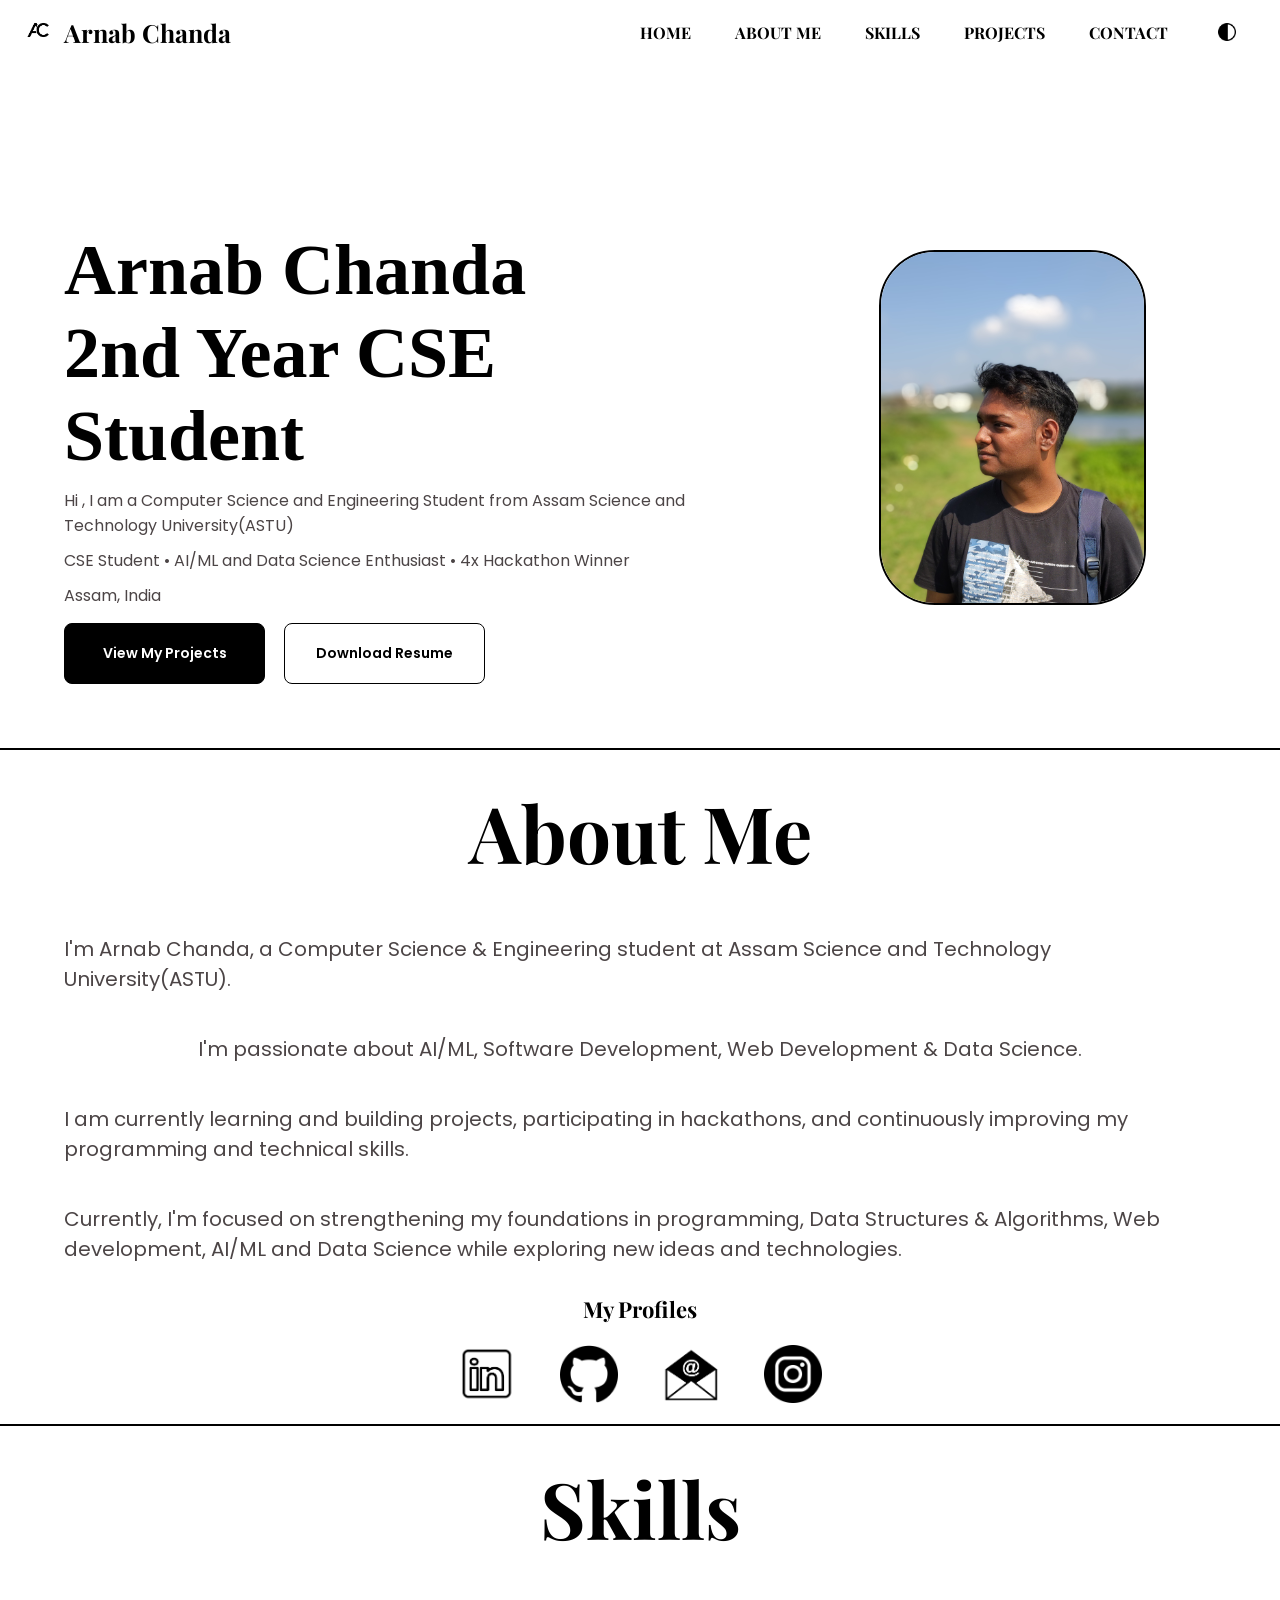
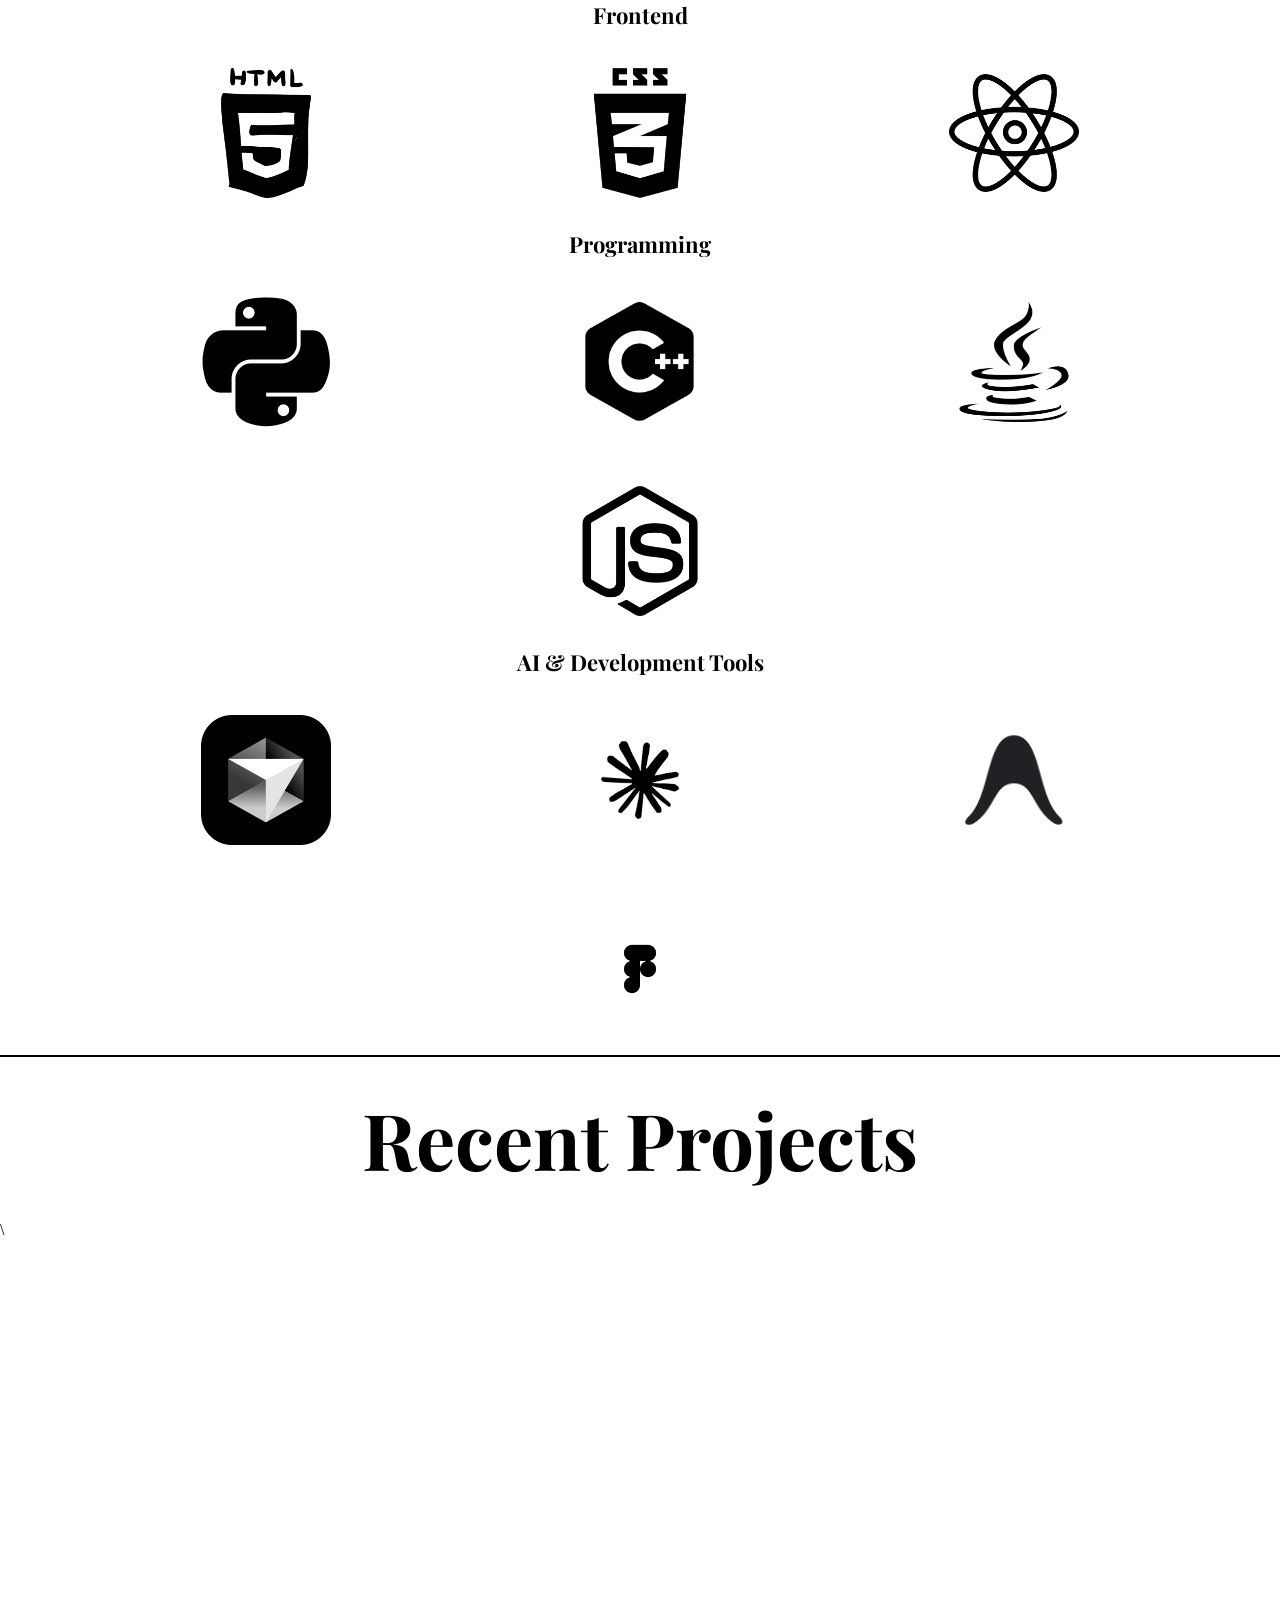
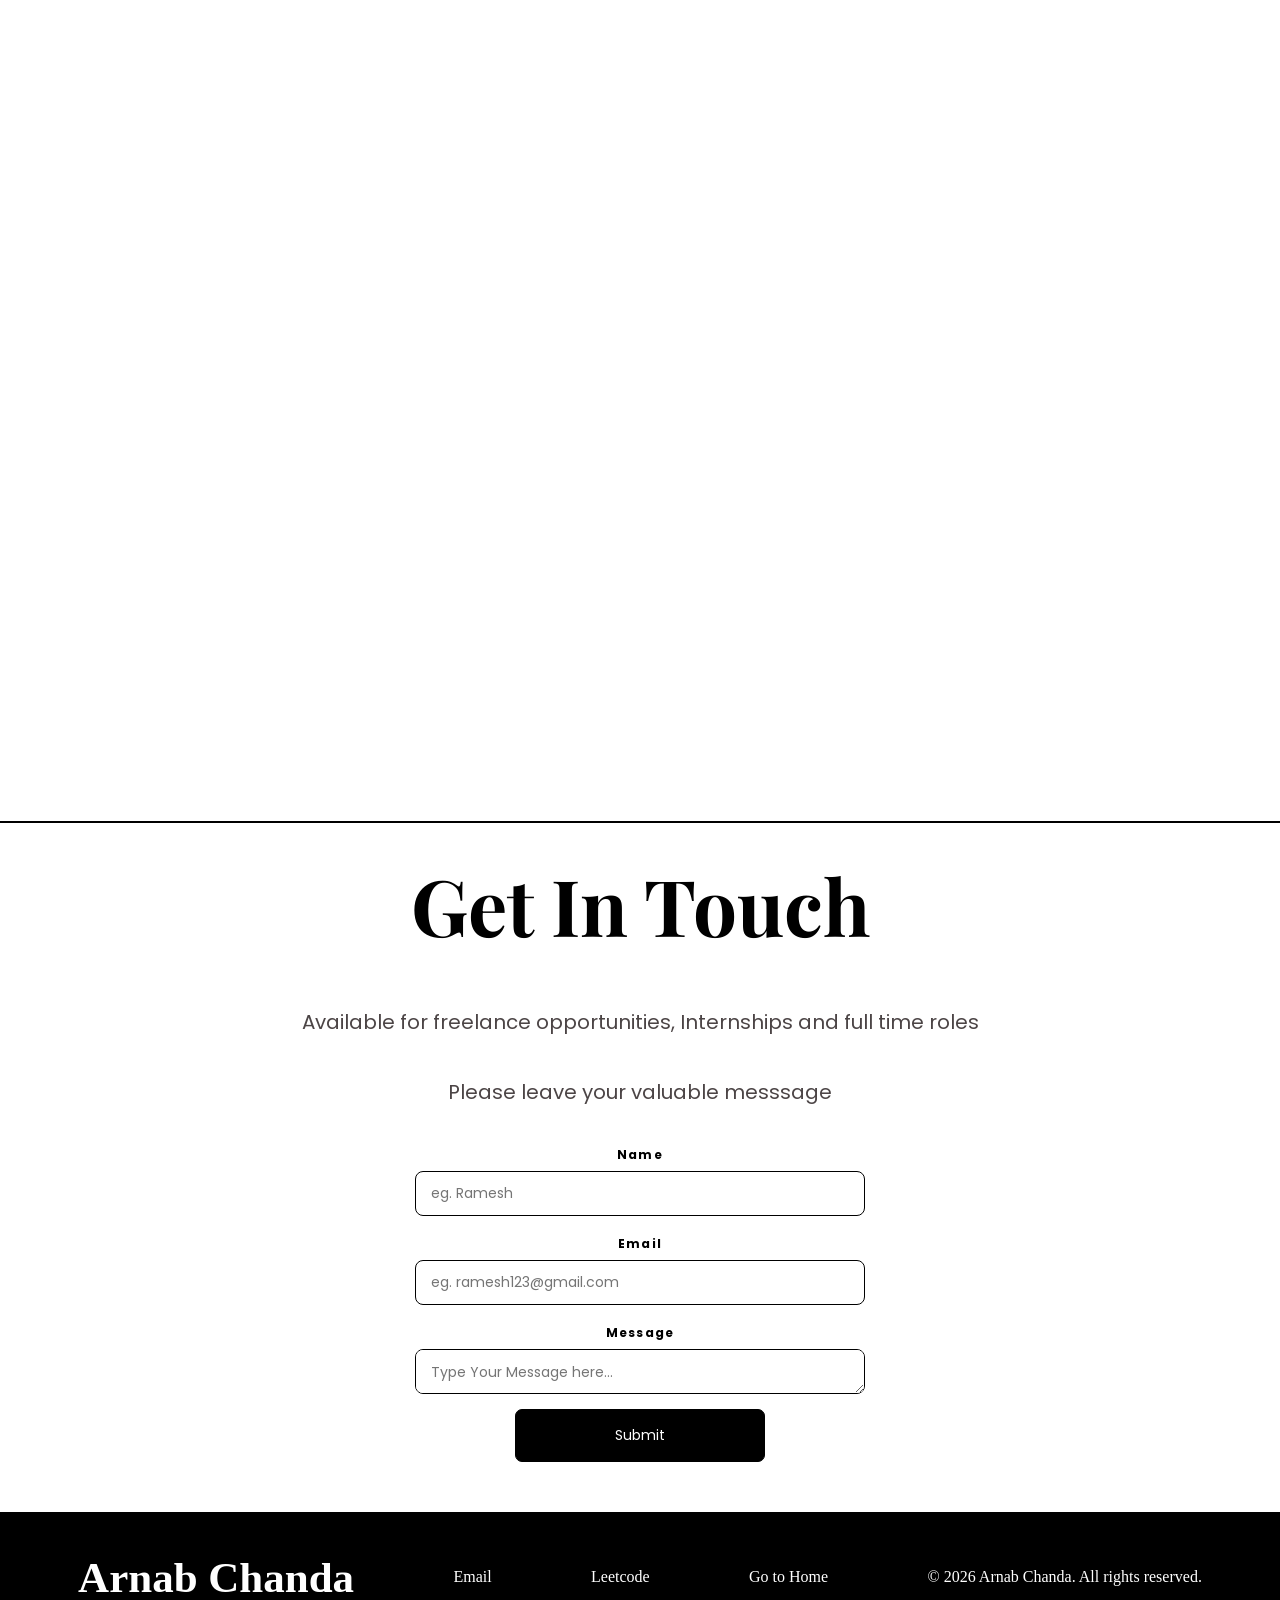
==== index.html @ b5b6acfe "adding the dark mode" ====
<!doctype html>
<html lang="en">
  <head>
    <meta charset="UTF-8" />
    <meta name="viewport" content="width=device-width, initial-scale=1.0" />
    <title>Arnab Chanda - Student Developer</title>
    <link rel="stylesheet" href="style.css" />
  </head>
  <body>
    <header>
      <nav>
        <div class="brand-group">
          <a href="https://arnabchanda-portfolio.vercel.app/"><img src="images/LOGO.png" alt="Logo" class="logo"></a>
          <div class="left"><a href="https://arnabchanda-portfolio.vercel.app/" style="text-decoration: none; color: black;">Arnab Chanda</a></div>
        </div>
        <div class="nav-actions">
          <div class="hamburger" id="hamburger">
            <span></span>
            <span></span>
            <span></span>
          </div>
          <div class="right" id="navMenu">
            <ul>
              <li><a href="#home">HOME</a></li>
              <li><a href="#aboutme">ABOUT ME</a></li>
              <li><a href="#skills">SKILLS</a></li>
              <li><a href="#projects">PROJECTS</a></li>
              <li><a href="#contact">CONTACT</a></li>
            </ul>
          </div>
          <div class="theme-control">
            <a id="theme" aria-label="Toggle dark mode" title="Toggle dark mode"><img class="theme-icon" src="images/theme.png" alt=""></a>
          </div>
        </div>
      </nav>
    </header>
    <main class="HOME" id="home">
      <div class="leftsec">
        <div class="Name">Arnab Chanda</div>
        <div class="Name">2nd Year CSE Student</div>
        <div class="sentence">
          Hi , I am a Computer Science and Engineering Student from Assam Science and Technology
          University(ASTU)
        </div>
        <div class="sentence">
          CSE Student • AI/ML and Data Science Enthusiast • 4x Hackathon Winner
        </div>
        <div class="sentence">
          Assam, India
        </div>
        <a href="#projects" class="buttom1">View My Projects</a>
        <a href="resume/ArnabChanda.pdf" class="buttom2">Download Resume</a>
      </div>
      <div class="rightsec">
        <img class="myphoto" src="images/my_photo.jpg" alt="My_Photo" />
      </div>
    </main>
    <!-- <div class="floating-bar">
        <a href="mailto:arnabchanda475@gmail.com" class="bar-item" target="_blank"><img src="images/email.png" alt="email" style="height:50px; width:50px; " ></a>
        <a href="https://github.com/arnabastu" class="bar-item" target="_blank"><img src="images/github.png" alt="Github" style="height:50px; width:50px; "></a>
        <a href="https://www.linkedin.com/in/arnab-chanda-70124235a/" class="bar-item" target="_blank"><img src="images/linkedin.png" alt="Linkedin" style="height:50px; width:50px;  "></a>
        <a href="https://www.instagram.com/wtfarnab/" class="bar-item" target="_blank"><img src="images/instagram.png" alt="Instagram" style="height:50px; width:50px; "></a>
      </div> -->
    <div class="separation1"></div>
    <main class="aboutme" id="aboutme">
      <div class="title"><h1>About Me</h1></div>
      <div class="aboutmecontant">
        I'm Arnab Chanda, a Computer Science & Engineering student at Assam Science and Technology University(ASTU).
      </div>
      <div class="aboutmecontant">
        I'm passionate about AI/ML, Software Development, Web Development & Data Science.
      </div>
      <div class="aboutmecontant">
        I am currently learning and building projects, participating in hackathons, and
        continuously improving my programming and technical skills.
      </div>
      <div class="aboutmecontant">
        Currently, I'm focused on strengthening my foundations in programming,
        Data Structures & Algorithms, Web development, AI/ML and Data Science while
        exploring new ideas and technologies.
      </div>

      <div class="getconnected">My Profiles</div>
      <ul>
        <li>
          <a
            href="https://www.linkedin.com/in/arnab-chanda-70124235a/"
            target="_blank"
            ><img
              class="profiles linkedin"
              src="images/linkedin.png"
              alt="Linkedin"
          /></a>
        </li>
        <li>
          <a href="https://github.com/arnabastu" target="_blank"
            ><img class="profiles github" src="images/github.png" alt="Github"
          /></a>
        </li>
        <li>
          <a href="https://github.com/arnabastu" target="_blank"
            ><img class="profiles email" src="images/email.png" alt="Email"
          /></a>
        </li>
        <li>
          <a href="https://www.instagram.com/wtfarnab/" target="_blank"
            ><img class="profiles email" src="images/instagram.png" alt="Email"
          /></a>
        </li>
      </ul>
    </main>
    <div class="separation1"></div>
    <main class="skills" id="skills">
      <div class="title"><h1>Skills</h1></div>
      <div class="getconnected">Frontend</div>
      <ul>
        <li><img class="skill" src="images/html.png" alt="HTML" ></li>
        <li><img class="skill" src="images/css.png" alt="css" ></li>
        <li>
          <img class="skill" src="images/react.png" alt="React" style="border-radius: 15px;">
        </li>
      </ul>
      <div class="getconnected">Programming</div>
      <ul>
        <li><img class="skill" src="images/pyhton.png" alt="Python" ></li>
        <li><img class="skill" src="images/c++.png" alt="C++" ></li>
        <li>
          <img class="skill" src="images/java.png" alt="Java" srcset="" >
        </li>
        <li>
          <img class="skill" src="images/js.png" alt="JavaScript" >
        </li>
      </ul>
      <div class="getconnected">AI & Development Tools</div>
      <ul>
        <li><img class="skill" src="images/Cursor.png" alt="Cursor AI" ></li>
        <li><img class="skill" src="images/claude.png" alt="Claude" ></li>
        <li>
          <img
            class="skill"
            src="images/antigravity.png"
            alt="AntiGravity"
            >
        </li>
        <li>
          <img class="skill" src="images/figma.png" alt="Figma" srcset="" />
        </li>
      </ul>
    </main>
    <div class="separation1"></div>
    <main class="project" id="projects">
      <div class="title"><h1>Recent Projects</h1></div>
      \
      <section class="projects-section" id="projects">
        <div class="projects-grid">
          <article class="project-card">
            <div class="project-image">
              <img src="images/krishi.png" alt="Krishi EYE" />
            </div>
 
            <div class="project-content" >
              <h3 style="font-weight: bolder" >Krishi EYE</h3>
 
              <p>
                An AI powered plant's disease detection system where users can upload the picture of the plant's disease and the AI will analyze and give Disease Details and Home Remedies.
              </p>
 
              <div class="project-tags">
                <span>AI</span>
                <span>API</span>
                <span>Python</span>
              </div>
 
              <a
                href="https://github.com/arnabastu/Krishi_Eye"
                class="project-button"
                target="_blank"
              >
                GITHUB
                <span style="color: white;">↗</span>
              </a>
            </div>
          </article>
 
          <article class="project-card">
            <div class="project-image">
              <img
                src="images/swerve.png"
                alt="SWERVE"
              />
            </div>
 
            <div class="project-content">
              <h3 style="font-weight: bolder">SWERVE</h3>
 
              <p>
                A location aware traffic law assistant designed to help users
                understand traffic regulations and promote safer driving (Behaiviour Score Based Fine System).
              </p>
 
              <div class="project-tags">
                <span>JAVASCRIPT</span>
                <span>REST API</span>
                <span>MAPS</span>
              </div>
 
              <a
                href="https://github.com/arnabastu/SWERVE"
                class="project-button"
                target="_blank"
              >
                GITHUB
                <span style="color: white;">↗</span>
              </a>
            </div>
          </article>
 
          <article class="project-card">
            <div class="project-image">
              <img src="images/Ocean_OS.jpg" alt="Ocean_OS" />
            </div>
 
            <div class="project-content">
              <h3 style="font-weight: bolder">Ocean_OS</h3>
 
              <p>
                Marine Navigation System which collect information from
                Social Media, Crowd reporting and verify it with the data from
                INCOSI etc to give a confidence source and Also push alerts to
                the citizens and Marines
              </p>
 
              <div class="project-tags">
                <span>HTML</span>
                <span>CSS</span>
                <span>JAVASCRIPT</span>
              </div>
 
              <a
                href="https://github.com/arnabastu/Ocean_OS"
                class="project-button"
                target="_blank"
              >
                GITHUB
                <span style="color: white;">↗</span>
              </a>
            </div>
          </article>
 
          <article class="project-card">
            <div class="project-image">
              <img src="images/paddypulse.png" alt="PaddyPulse" />
            </div>
 
            <div class="project-content">
              <h3 style="font-weight: bolder">PaddyPulse</h3>
 
              <p>
                An AI powered smart farming platform that monitors rice field
                conditions, predicts methane risk, recommends sustainable
                irrigation practices, and estimates carbon-credit potential.
              </p>
 
              <div class="project-tags">
                <span>PYTHON</span>
                <span>API</span>
                <span>JavaScript</span>
              </div>
 
              <a
                href="https://github.com/arnabastu/PaddyPulse"
                class="project-button"
                target="_blank" style="margin-top: 25px;"
              >
                GITHUB
                <span style="color: white;">↗</span>
              </a>
            </div>
          </article>
        </div>
      </section>
    </main>
    <div class="separation1"></div>
    <main class="contactpage" id="contact">
      <div class="title"><h1>Get In Touch</h1></div>
      <div class="aboutmecontant">
          Available for freelance opportunities, Internships and full time roles
        </div>
        <div class="aboutmecontant">
          Please leave your valuable messsage
        </div>
        <form id="contactForm" action="https://formspree.io/f/mppalrby" method="POST">
          <label for="name">Name</label>
          <input class="contact" type="text" id="name" name="name" placeholder="eg. Ramesh" required>
          <label for="email">Email</label>
          <input class="contact" type="email" id="email" name="email" placeholder="eg. ramesh123@gmail.com" required>
          <label for="message">Message</label>
          <textarea class="contact" id="message" name="message" placeholder="Type Your Message here..." required ></textarea>
          <div class="lastbuttom">
            <button class="lastbutton" type="submit">Submit</button>
          </div>
        </form>
    </main>
    <div class="separation1"></div>
    <main class="foot">
      <footer class="footer">
        <div class="leftfooter" >Arnab Chanda</div>
        <div class="centerfooter"><a href="mailto:arnabchanda475@gmail.com" >Email</a></div>
        <div class="centerfooter"><a href="https://leetcode.com/u/arnab_chanda/" target="_blank">Leetcode</a></div>
        <div class="centerfooter"><a href="#home">Go to Home</a></div>
        <div class="rightfooter" style="color: white;">© 2026 Arnab Chanda. All rights reserved.</div>
      </footer>
    </main>
    <script type="module" src="script.js"></script>
  </body>
</html>
---- style.css ----
@import url('https://fonts.googleapis.com/css2?family=Playfair+Display:ital,wght@0,400..900;1,400..900&display=swap');
@import url('https://fonts.googleapis.com/css2?family=Poppins:ital,wght@0,100;0,200;0,300;0,400;0,500;0,600;0,700;0,800;0,900;1,100;1,200;1,300;1,400;1,500;1,600;1,700;1,800;1,900&display=swap');

* {
    padding: 0;
    margin: 0;
    scroll-behavior: smooth;
    text-decoration: none;
    color: black;
}

body {
    background-color: white;
    color: black;
    overflow-x: hidden;
}

header {
    position: sticky;
    top: 0;
    background-color: rgba(255, 255, 255, 0.92);
    z-index: 100;
    width: 100%;
    box-sizing: border-box;
}

nav {
    display: flex;
    justify-content: space-between;
    align-items: center;
    flex-wrap: wrap;
    gap: 10px;
    padding: 0 20px;
    width: 100%;
    box-sizing: border-box;
}

.brand-group {
    display: flex;
    align-items: center;
    gap: 8px;
}

.hamburger {
    display: none;
    flex-direction: column;
    cursor: pointer;
    gap: 6px;
    z-index: 101;
}

.hamburger span {
    width: 28px;
    height: 3px;
    background-color: black;
    border-radius: 2px;
    transition: all 0.3s ease;
}

.hamburger.active span:nth-child(1) {
    transform: rotate(45deg) translate(8px, 8px);
}

.hamburger.active span:nth-child(2) {
    opacity: 0;
}

.hamburger.active span:nth-child(3) {
    transform: rotate(-45deg) translate(7px, -7px);
}

.nav-actions {
    display: flex;
    align-items: center;
    gap: 4px;
}

ul {
    list-style: none;
    display: flex;
    justify-content: center;
    flex-wrap: wrap;
    gap: 0;
}

ul li {
    padding: 21px 22px;
    font-family: playfair display;
    font-weight: bold;
    font-size: clamp(12px, 2vw, 16px);
}

ul li a {
    color: black;
    text-decoration: none;
    cursor: pointer;
    transition: color 0.3s ease;
}

ul li a:hover {
    color: #4C4546;
}

.theme-icon {
    display: block;
    width: 22px;
    height: 22px;
    object-fit: contain;
}

.theme-control {
    padding: 21px 22px;
    position: relative;
    z-index: 102;
}

.left {
    font-size: clamp(18px, 4vw, 25px);
    font-weight: bolder;
    font-family: playfair display;
    white-space: nowrap;
}

.right {
    display: flex;
    flex: 1;
    justify-content: flex-end;
}

::selection {
    background-color: black;
    color: white;
}


@keyframes slideInLeft {
    from {
        opacity: 0;
        transform: translateX(-80px);
    }

    to {
        opacity: 1;
        transform: translateX(0);
    }
}

@keyframes slideInRight {
    from {
        opacity: 0;
        transform: translateX(80px);
    }

    to {
        opacity: 1;
        transform: translateX(0);
    }
}

@keyframes fadeInUp {
    from {
        opacity: 0;
        transform: translateY(40px);
    }

    to {
        opacity: 1;
        transform: translateY(0);
    }
}

@keyframes fadeIn {
    from {
        opacity: 0;
    }

    to {
        opacity: 1;
    }
}
.HOME .leftsec {
    animation: slideInLeft 0.8s ease-out forwards;
}

.HOME .rightsec {
    animation: slideInRight 0.8s ease-out forwards;
    animation-delay: 0.2s;
}


.fade-in-section {
    opacity: 0;
    transform: translateY(40px);
    transition: all 0.8s ease-out;
}

.fade-in-section.visible {
    opacity: 1;
    transform: translateY(0);
}


.project-card {
    opacity: 0;
    transform: translateY(30px);
    transition: all 0.6s ease-out;
}

.project-card.visible {
    opacity: 1;
    transform: translateY(0);
}

.project-card:nth-child(1).visible {
    animation-delay: 0s;
}

.project-card:nth-child(2).visible {
    animation-delay: 0.1s;
}

.project-card:nth-child(3).visible {
    animation-delay: 0.2s;
}

.project-card:nth-child(4).visible {
    animation-delay: 0.3s;
}

.separation {
    height: 2px;
    background-color: black;
    position: sticky;
    top: 63.6px;
    z-index: 100;
    width: 100%;
}

.separation1 {
    height: 2px;
    background-color: rgb(0, 0, 0);
}

.HOME {
    display: flex;
    justify-content: space-around;
    align-items: center;
    flex: 1;
    padding-top: 20px;
    padding-right: clamp(10px, 3vw, 48px);
    padding-bottom: clamp(30px, 5vw, 100px);
    padding-left: clamp(30px, 5vw, 100px);
    gap: 30px;
}

.leftsec {
    padding-top: 145px;
    padding-right: 48px;
    flex: 1;
    min-width: 250px;
}

.Name {
    font-size: clamp(36px, 8vw, 72px);
    font-weight: bolder;
}

.sentence {
    padding-top: 10px;
    color: #4C4546;
    font-size: clamp(14px, 2vw, 16px);
    font-family: poppins;
}

.rightsec {
    padding-top: clamp(20px, 5vw, 131px);
    padding-left: clamp(20px, 5vw, 100px);
    padding-right: 100px;
    height: clamp(200px, 40vw, 332px);
    width: clamp(150px, 30vw, 263px);
    flex: 0 0 auto;
    min-width: 150px;
}

.myphoto {
    display: block;
    width: 100%;
    height: auto;
    max-width: 263px;
    border: 2px solid black;
    border-radius: 56px;
}

.buttom1 {
    margin-top: 15px;
    width: clamp(150px, 30vw, 199px);
    height: clamp(40px, 8vw, 59px);
    background-color: black;
    color: white;
    border: 1px solid black;
    font-family: poppins;
    border-radius: 8px;
    font-weight: 600;
    display: inline-block;
    text-align: center;
    line-height: clamp(40px, 8vw, 59px);
    text-decoration: none;
    cursor: pointer;
    transition: all 0.3s ease;
    font-size: clamp(12px, 2vw, 14px);
}

.buttom2 {
    margin-left: clamp(10px, 3vw, 15px);
    width: clamp(150px, 30vw, 199px);
    height: clamp(40px, 8vw, 59px);
    background-color: white;
    color: black;
    border: 1px solid black;
    font-family: poppins;
    border-radius: 8px;
    font-weight: 600;
    display: inline-block;
    text-align: center;
    line-height: clamp(40px, 8vw, 59px);
    text-decoration: none;
    cursor: pointer;
    transition: all 0.3s ease;
    font-size: clamp(12px, 2vw, 14px);
}

.buttom1:hover {
    background-color: #242323e9;
    transition: all 0.3s ease;
}

.buttom2:hover {
    background-color: #000000e9;
    color: white;
    transition: all 0.3s ease;
}

.title {
    display: flex;
    justify-content: center;
    align-items: center;
    padding: clamp(15px, 3vw, 30px);
    font-family: playfair display;
    font-size: clamp(28px, 6vw, 39px);
}

.aboutmecontant {
    display: flex;
    justify-content: center;
    align-items: center;
    padding: clamp(10px, 3vw, 20px) clamp(20px, 5vw, 250px);
    font-family: poppins;
    color: #4C4546;
    font-size: clamp(14px, 2.5vw, 20px);
}

.getconnected {
    display: flex;
    justify-content: center;
    align-items: center;
    padding-top: 10px;
    font-family: playfair display;
    font-size: clamp(16px, 4vw, 22px);
    font-weight: bold;
    /* text-decoration: underline; */
}

.profiles {
    display: flex;
    justify-content: center;
    align-items: center;
    transition: transform 0.1s ease-in-out;
}

.profiles:hover {
    transform: scale(1.13);
}

.linkedin {
    height: clamp(40px, 8vw, 58px);
    width: clamp(40px, 8vw, 58px);
}

.github {
    height: clamp(40px, 8vw, 58px);
    width: clamp(55px, 12vw, 58px);
}

.email {
    height: clamp(40px, 8vw, 58px);
    width: clamp(40px, 8vw, 58px);
}

.skill {
    display: flex;
    justify-content: center;
    align-items: center;
    height: clamp(80px, 15vw, 130px);
    width: clamp(80px, 15vw, 130px);
    padding: clamp(10px, 2vw, 17px) clamp(50px, 10vw, 100px) 0px;
    transition: transform 0.1s ease-in-out;
}

.skill:hover {
    transform: scale(1.13);
}

footer{
    display: flex;
    justify-content: space-around;
    align-items: center;
    padding: clamp(20px, 3vw, 50px);
    background-color: black;
    color: white;
    flex-wrap: wrap;
    gap: 20px;
}
.leftfooter{
    font-size: clamp(28px, 5vw, 43px);
    font-weight: bolder;
    color: white;
}
.centerfooter{
    color: white;
}

.centerfooter a {
    color: white !important;
}
 

.projects-section {
    width: 100%;
    padding: 60px 2% 30px;
    background: #ffffff;
    color: #000000;
    box-sizing: border-box;
}


.section-header {
    display: flex;
    align-items: baseline;
    gap: 20px;
    margin-bottom: 50px;
    border-bottom: 2px solid #000;
    padding-bottom: 15px;
}

.section-number {
    font-family: Arial, sans-serif;
    font-size: 14px;
    font-weight: 700;
}

.section-header h2 {
    margin: 0;
    font-family: Arial, sans-serif;
    font-size: 16px;
    font-weight: 700;
    letter-spacing: 2px;
}

.projects-grid {
    display: grid;
    grid-template-columns: repeat(2, minmax(0, 1fr));
    gap: 18px;
    width: 100%;
    max-width: none;
}

.project-card {
    border: 1.5px solid #000;
    background: #fff;
    overflow: hidden;
    transition: transform 0.25s ease;
    max-height: 540px;
}

.project-card:hover {
    transform: translateY(-5px);
}

.project-image {
    width: 100%;
    height: 260px;
    overflow: hidden;
    border-bottom: 1.5px solid #000;
    background: #eee;
}

.project-image img {
    width: 100%;
    height: 100%;
    display: block;
    object-fit: cover;
    transition: transform 0.4s ease;
}

.project-card:hover .project-image img {
    transform: scale(1.03);
}

.project-content {
    padding: 24px 24px 26px;
}

.project-content h3 {
    margin: 0 0 12px;
    font-family: Georgia, "Times New Roman", serif;
    font-size: 28px;
    font-weight: 500;
    line-height: 1.1;
}

.project-content p {
    max-width: 600px;
    margin: 0;
    font-family: Arial, Helvetica, sans-serif;
    font-size: 15px;
    line-height: 1.5;
}

.project-tags {
    display: flex;
    flex-wrap: wrap;
    gap: 8px;
    margin-top: 22px;
}

.project-tags span {
    border: 1px solid #000;
    padding: 8px 10px;
    font-family: Arial, Helvetica, sans-serif;
    font-size: 11px;
    font-weight: 700;
    letter-spacing: 1px;
}

.project-button {
    display: inline-flex;
    align-items: center;
    gap: 12px;
    margin-top: 15px;
    padding: 12px 18px;
    background: #000;
    color: #fff;
    text-decoration: none;
    font-family: Arial, Helvetica, sans-serif;
    font-size: 12px;
    font-weight: 700;
    letter-spacing: 1px;
    transition: all 0.25s ease;
}

.project-button span {
    font-size: 18px;
    line-height: 1;
}

.project-button:hover {
    background: #fff;
    color: #242323e9;
    border: 1px solid #000;
}

label {
    text-align: center;
    font-size: clamp(11px, 2vw, 12px);
    line-height: 16px;
    letter-spacing: 0.1em;
    font-weight: 700;
    display: block;
    margin-top: 20px;
    margin-bottom: 8px;
    font-family: poppins;
}
.contact {
    display: block;
    width: clamp(250px, 80vw, 450px);
    height: clamp(35px, 6vw, 45px);
    padding: 12px 15px;
    margin: 0 auto 15px;
    font-size: clamp(12px, 2vw, 14px);
    border: 1.5px solid black;
    border-radius: 8px;
    font-family: poppins;
    box-sizing: border-box;
}
.lastbuttom {
    display: flex;
    justify-content: center;
    align-items: center;
    padding-bottom: 50px;
}
.lastbutton {
    background-color: black;
    color: white;
    height: clamp(45px, 8vw, 53px);
    width: clamp(250px, 80vw, 60px);
    border: 1px solid black;
    border-radius: 7px;
    font-family: poppins;
    font-size: clamp(12px, 2vw, 14px);
    cursor: pointer;
    transition: all 0.3s ease;
    box-sizing: border-box;
}
.lastbutton:hover {
    background-color: #242323e9;
    transition: all 0.3s ease;
}
@media (min-width: 1024px) {
    .hamburger {
        display: none;
    }
    .right {
        display: flex !important;
        flex: 1;
        justify-content: flex-end;
        position: static;
        opacity: 1;
        pointer-events: auto;
    }
    .HOME {
        flex-direction: row;
    }
}

@media (max-width: 1023px) {
    nav {
        padding: 15px 20px;
        gap: 0;
    }
    .right {
        display: none;
        position: absolute;
        top: 63.6px;
        left: 0;
        right: 0;
        background-color: rgba(255, 255, 255, 0.98);
        flex-direction: column;
        width: 100%;
        border-bottom: 2px solid black;
        box-shadow: 0 4px 6px rgba(0, 0, 0, 0.1);
        z-index: 99;
        max-height: calc(100vh - 65px);
        overflow-y: auto;
    }
    .right.active {
        display: flex;
    }
    .right ul {
        flex-direction: column;
        width: 100%;
    }
    .right ul li {
        padding: 16px 20px;
        border-bottom: 1px solid #eee;
        text-align: left;
    }
    .right ul li:last-child {
        border-bottom: none;
    }
    .theme-control {
        padding: 16px 20px;
    }
    .hamburger {
        display: flex;
    }
    .HOME {
        flex-direction: column;
        padding: clamp(20px, 3vw, 40px);
    }
    .leftsec {
        padding-top: 20px;
        padding-right: 0;
        text-align: center;
        order: 2;
    }
    .rightsec {
        padding-top: 0;
        padding-right: 0;
        order: 1;
    }
    .buttom1,
    .buttom2 {
        margin-left: 0;
        margin-right: 10px;
        display: inline-block;
        margin-bottom: 10px;
    }
    .projects-grid {
        grid-template-columns: 1fr;
    }
}
@media (max-width: 767px) {
    header {
        position: sticky;
        top: 0;
    }
    nav {
        padding: 20px 16px;
        gap: 0;
        justify-content: space-between;
    }
    .left {
        font-size: clamp(16px, 4vw, 20px);
    }
    .right {
        display: none;
        position: absolute;
        top: 63.6px;
        left: 0;
        right: 0;
        background-color: rgba(255, 255, 255, 0.98);
        flex-direction: column;
        width: 100%;
        border-bottom: 2px solid black;
        box-shadow: 0 4px 6px rgba(0, 0, 0, 0.1);
        z-index: 99;
        max-height: calc(100vh - 65px);
        overflow-y: auto;
    }
    .right.active {
        display: flex;
    }
    .right ul {
        flex-direction: column;
        width: 100%;
    }
    .right ul li {
        padding: 14px 16px;
        border-bottom: 1px solid #eee;
        text-align: left;
        font-size: 14px;
    }
    .right ul li:last-child {
        border-bottom: none;
    }
    .theme-control {
        padding: 14px 16px;
    }
    .hamburger {
        display: flex;
        gap: 5px;
    }
    .hamburger span {
        width: 25px;
        height: 2.5px;
    }
    .HOME {
        flex-direction: column;
        padding: 15px;
        gap: 20px;
    }
    .leftsec {
        padding-top: 15px;
        padding-right: 0;
        text-align: center;
        order: 2;
    }
    .Name {
        font-size: clamp(24px, 6vw, 40px);
    }
    .sentence {
        font-size: clamp(12px, 2.5vw, 14px);
    }
    .rightsec {
        padding-top: 0;
        padding-right: 0;
        order: 1;
        height: clamp(200px, 35vw, 280px);
        width: clamp(150px, 30vw, 220px);
    }
    .buttom1,
    .buttom2 {
        width: auto;
        height: auto;
        line-height: 1.4;
        margin: 8px 5px;
        display: inline-block;
        padding: 10px 15px;
    }
    .buttom2 {
        margin-left: 5px;
    }
    .title {
        font-size: clamp(24px, 5vw, 32px);
        padding: 15px;
    }
    .aboutmecontant {
        padding: 10px 15px;
        font-size: clamp(13px, 2.5vw, 16px);
    }
    .getconnected {
        font-size: clamp(14px, 3.5vw, 20px);
        padding-top: 12px;
    }
    .skill {
        height: clamp(70px, 12vw, 110px);
        width: clamp(70px, 12vw, 110px);
        padding: 10px 40px 0;
    }
    .linkedin,
    .github,
    .email {
        height: clamp(35px, 7vw, 50px);
        width: clamp(35px, 7vw, 50px);
    }
    .github {
        width: clamp(40px, 8vw, 80px);
    }
    .projects-grid {
        grid-template-columns: 1fr;
        gap: 12px;
    }
    .project-card {
        max-height: 100%;
    }
    .project-image {
        height: 200px;
    }
    .project-content {
        padding: 15px 12px;
    }
    .project-content h3 {
        font-size: clamp(18px, 4vw, 24px);
    }
    .project-content p {
        font-size: 13px;
    }
    .project-tags span {
        font-size: 10px;
        padding: 6px 8px;
    }
    .project-button {
        font-size: 11px;
        padding: 10px 14px;
    }
    .separation {
        position: sticky;
        top: 63.6px;
    }
    label {
        font-size: 11px;
    }
    .contact {
        width: 80%;
        max-width: 100%;
        height: 40px;
        padding: 10px;
        font-size: 12px;
    }
    .lastbutton {
        width: 50%;
        height: 45px;
        font-size: 12px;
    }
    .lastbuttom {
        padding-bottom: 30px;
    }
    .floating-bar {
        position: fixed;
        bottom: 24px;
        left: 50%;
        transform: translateX(-50%);
        display: flex;
        gap: 20px;
        background-color: #ffffff;
        padding: 3px 24px;
        border-radius: 50px;
        box-shadow: 0 8px 30px rgba(0, 0, 0, 0.3);

        z-index: 1000;
        text-decoration: none;
        filter: opacity(0.9);
    }
}
@media (max-width: 360px) {
    .left {
        font-size: 16px;
    }
    .Name {
        font-size: 22px;
    }
    .sentence {
        font-size: 11px;
    }
    ul li {
        padding: 12px;
        font-size: 12px;
    }
    .title {
        font-size: 18px;
    }
    .aboutmecontant {
        font-size: 12px;
        padding: 8px 10px;
    }
    .project-content h3 {
        font-size: 16px;
    }
    .project-content p {
        font-size: 12px;
    }
    .hamburger span {
        width: 22px;
        height: 2px;
    }
    .globe-section {
        min-height: 500px;
    }
    .globe-visual {
        margin-top: 90px;
    }
}
.logo {
    height: 36px;
    width: 36px;
}
.floating-bar {
    position: fixed;
    bottom: 24px;
    left: 50%;
    transform: translateX(-50%);
    display: flex;
    gap: 20px;
    background-color: #ffffff;
    padding: 12px 24px;
    border-radius: 50px;
    box-shadow: 0 8px 30px rgba(0, 0, 0, 0.3);
    z-index: 1000;
    text-decoration: none;
    filter: opacity(0.9);
}
body {
    margin: 0;
}
.bottom-nav {
    position: fixed;
    bottom: 0;
    left: 0;
    width: 100%;
    height: 60px;
    display: flex;
    justify-content: space-around;
    align-items: center;
    background-color: #ffffff;
    border-top: 1px solid #e0e0e0;
    box-shadow: 0 -2px 10px rgba(0, 0, 0, 0.05);
    z-index: 9999;
}
.nav-item {
    color: #666666;
    text-decoration: none;
    font-family: sans-serif;
    font-size: 12px;
    font-weight: 500;
    display: flex;
    flex-direction: column;
    align-items: center;
    flex-grow: 1;
    text-align: center;
    padding: 10px 0;
    transition: color 0.2s ease;
    text-decoration: none;
}
.nav-item:hover,
.nav-item.active {
    color: #007bff;
}
body.dark-mode {
    background-color: black;
    color: white;
}
body.dark-mode * {
    color: white;
    border-color: white;
}
body.dark-mode header,
body.dark-mode .right,
body.dark-mode .separation,
body.dark-mode .separation1,
body.dark-mode .projects-section,
body.dark-mode .project-card,
body.dark-mode .contact,
body.dark-mode .floating-bar,
body.dark-mode .bottom-nav {
    background-color: black;
}
body.dark-mode .separation,
body.dark-mode .separation1,
body.dark-mode .hamburger span {
    background-color: white;
}
body.dark-mode .buttom1,
body.dark-mode .project-button,
body.dark-mode .lastbutton {
    background-color: white;
    color: black;
    border-color: white;
}
body.dark-mode .buttom2 {
    background-color: black;
    color: white;
    border-color: white;
}
body.dark-mode .project-image {
    background-color: black;
}
body.dark-mode img {
    filter: invert(100%);
}
.myphoto,
.projects-section img,
.project-section img {
    filter: none !important;
}
body.dark-mode .left a {
    color: white !important;
}
body.dark-mode footer,
body.dark-mode footer * {
    background-color: black;
}

body.dark-mode footer {
    color: white;
}
body.dark-mode footer .leftfooter,
body.dark-mode footer .rightfooter {
    color: white !important;
}
body.dark-mode footer .centerfooter {
    color: white !important;
}
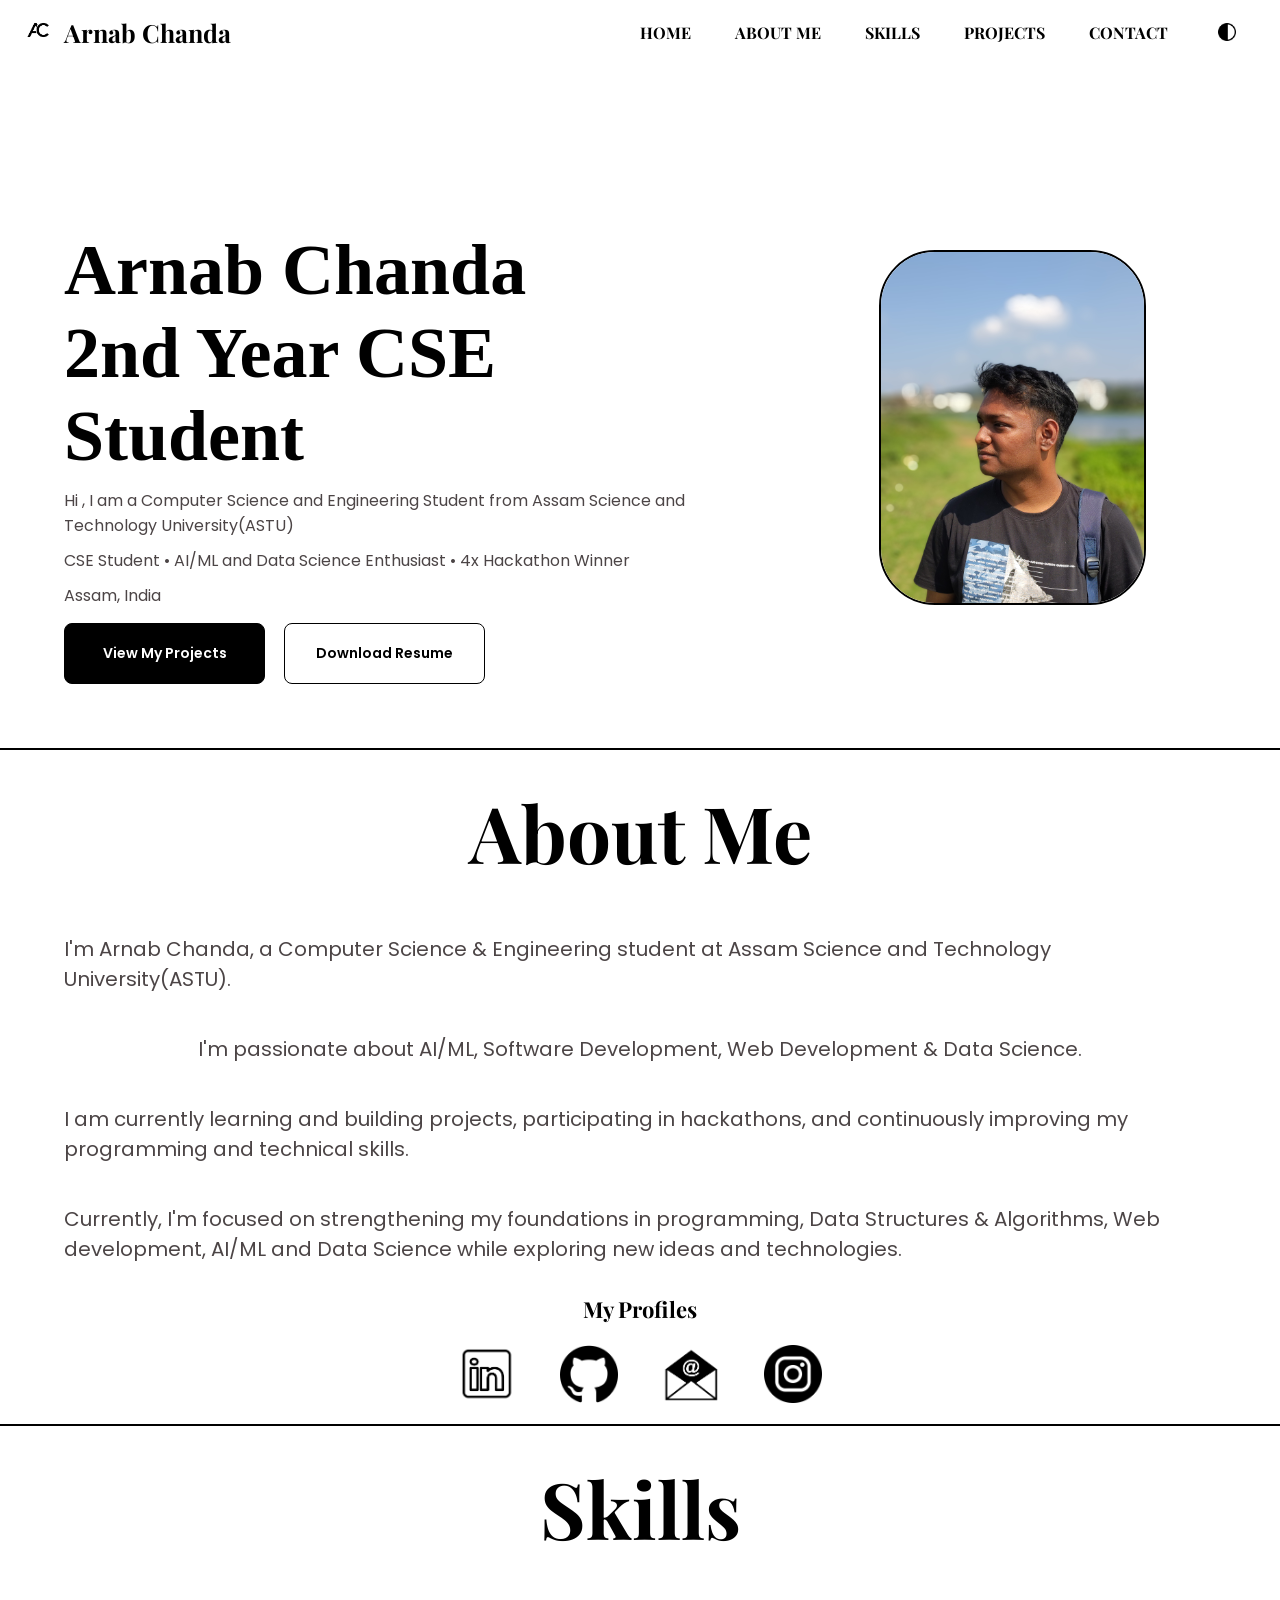
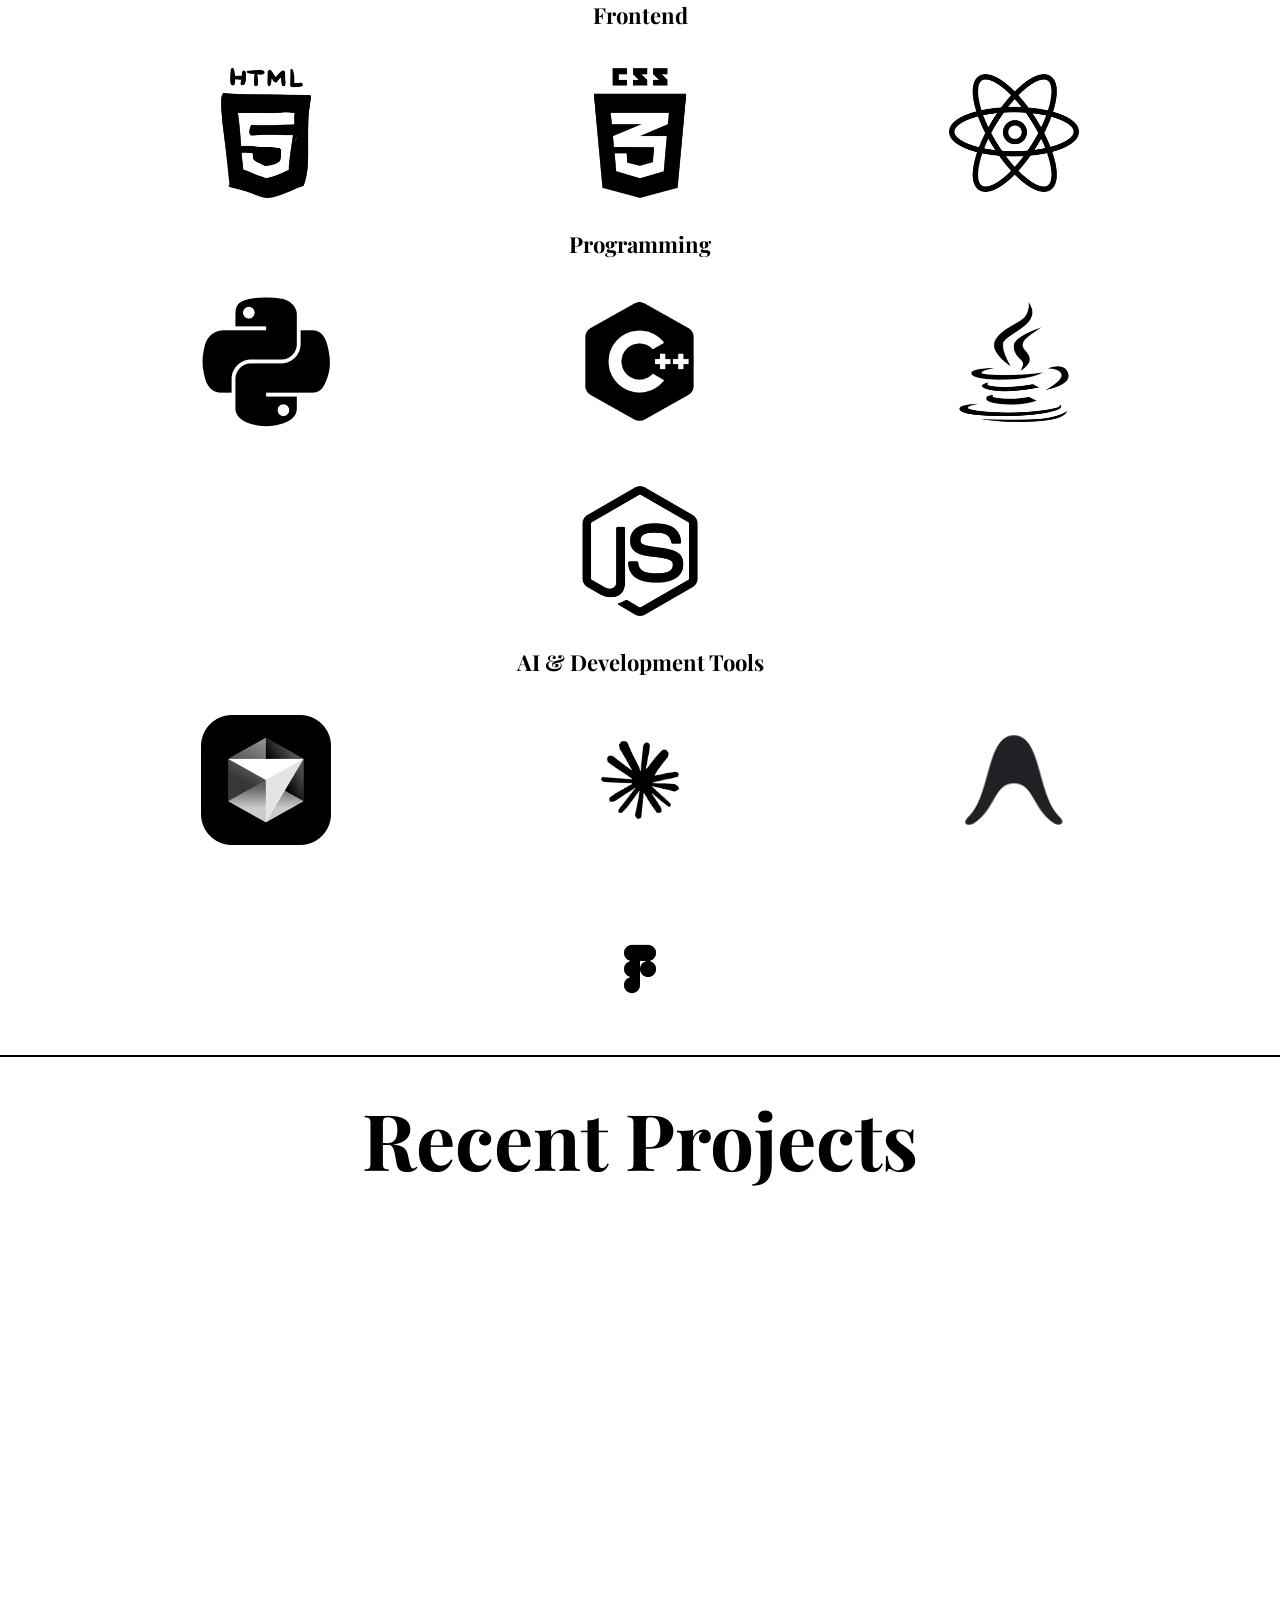
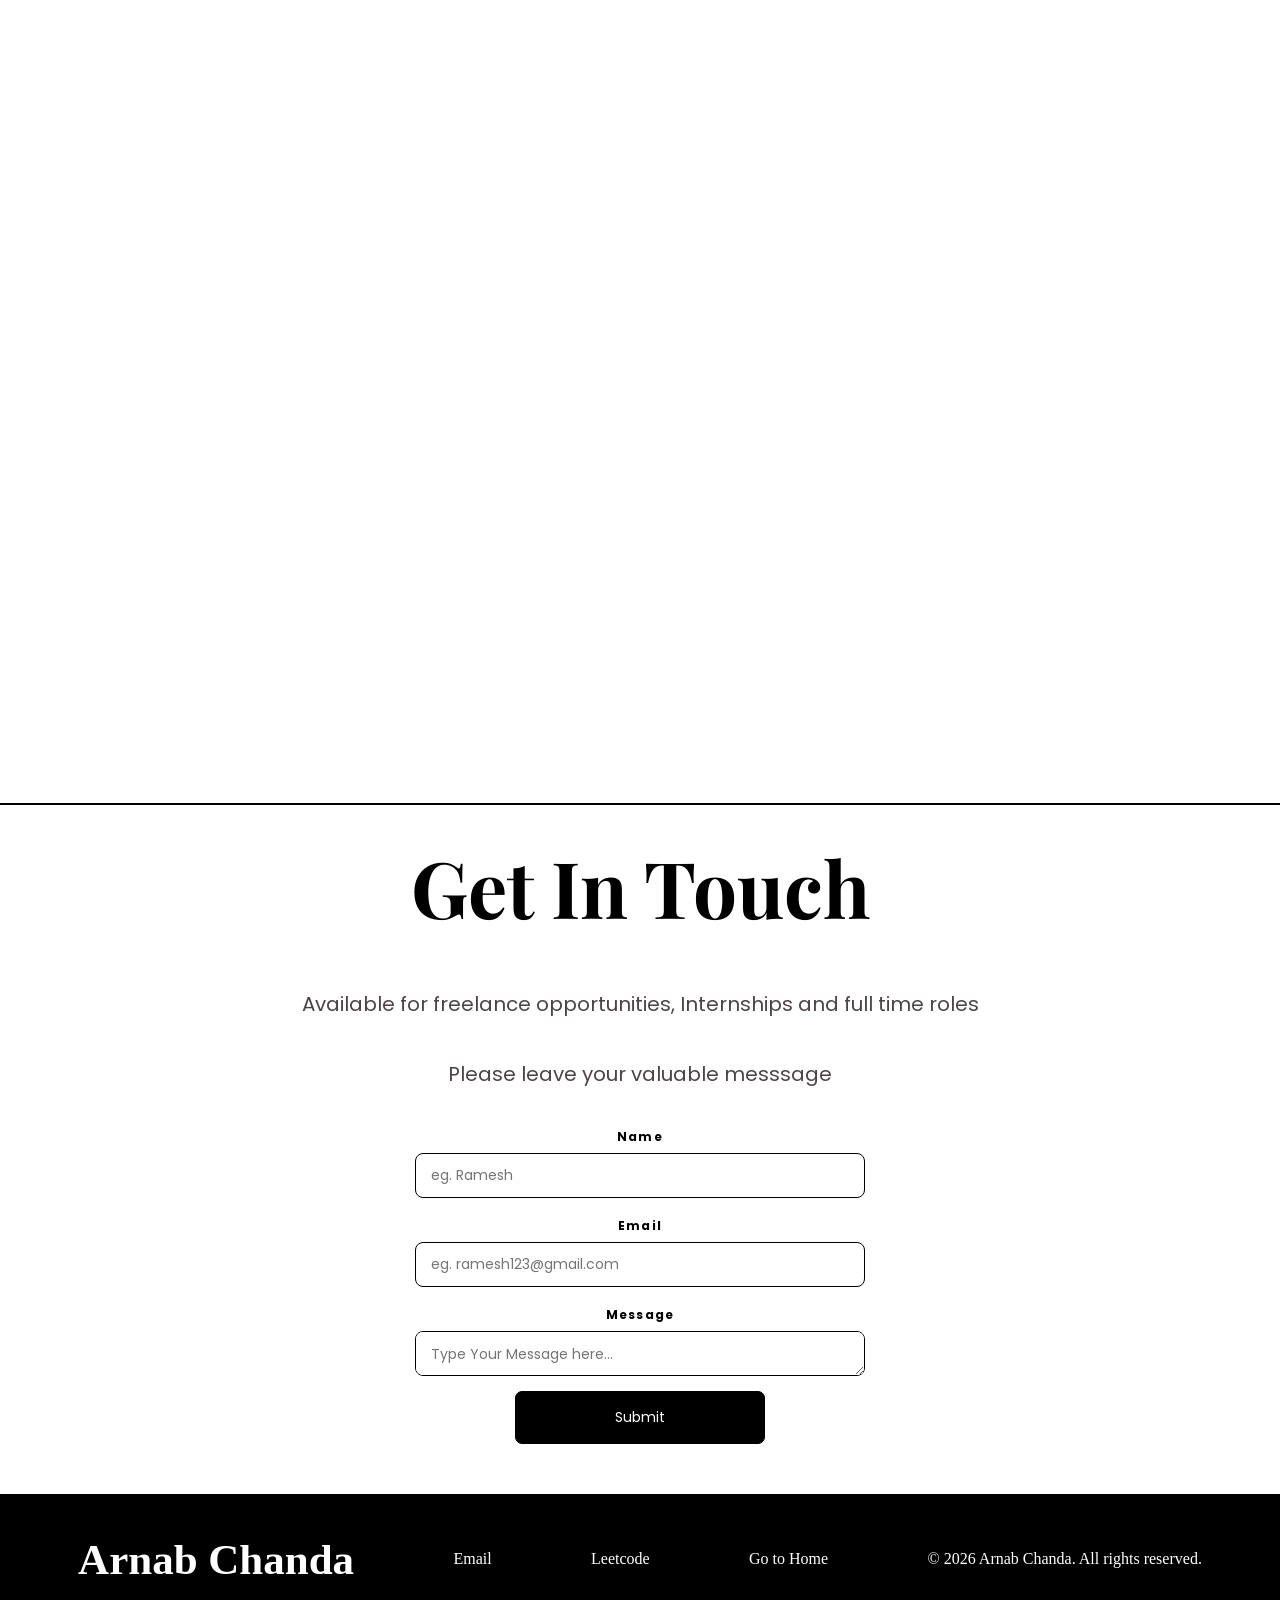
==== commit 7557cbcd: "unwanted things remove" ====
--- a/index.html
+++ b/index.html
@@ -29,7 +29,7 @@
             </ul>
           </div>
           <div class="theme-control">
-            <a id="theme" aria-label="Toggle dark mode" title="Toggle dark mode"><img class="theme-icon" src="images/theme.png" alt=""></a>
+            <a id="theme" aria-label="Theme" title="Theme" ><img class="theme-icon" src="images/theme.png" alt="Theme" style="cursor: pointer;" ></a>
           </div>
         </div>
       </nav>
@@ -150,7 +150,7 @@
     <div class="separation1"></div>
     <main class="project" id="projects">
       <div class="title"><h1>Recent Projects</h1></div>
-      \
+
       <section class="projects-section" id="projects">
         <div class="projects-grid">
           <article class="project-card">
--- a/style.css
+++ b/style.css
@@ -106,12 +106,14 @@
     width: 22px;
     height: 22px;
     object-fit: contain;
+
 }
 
 .theme-control {
     padding: 21px 22px;
     position: relative;
     z-index: 102;
+
 }
 
 .left {
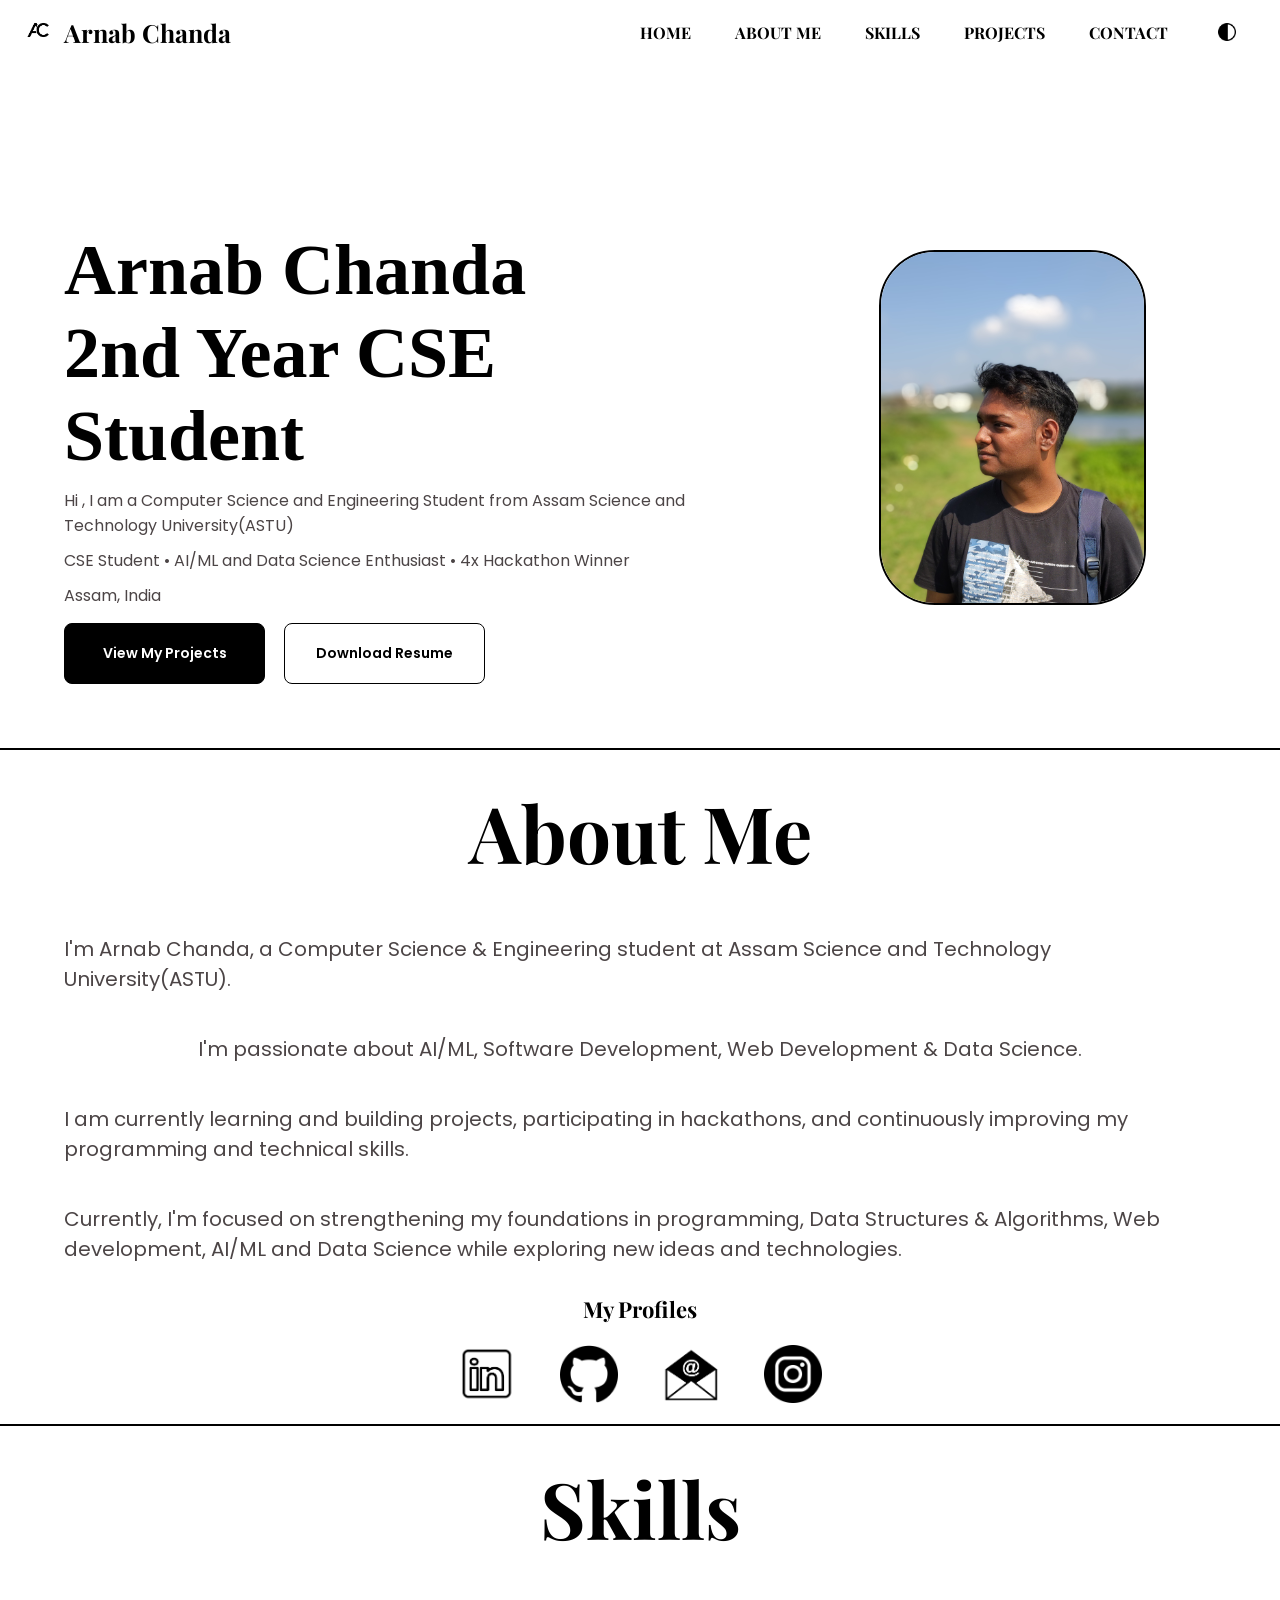
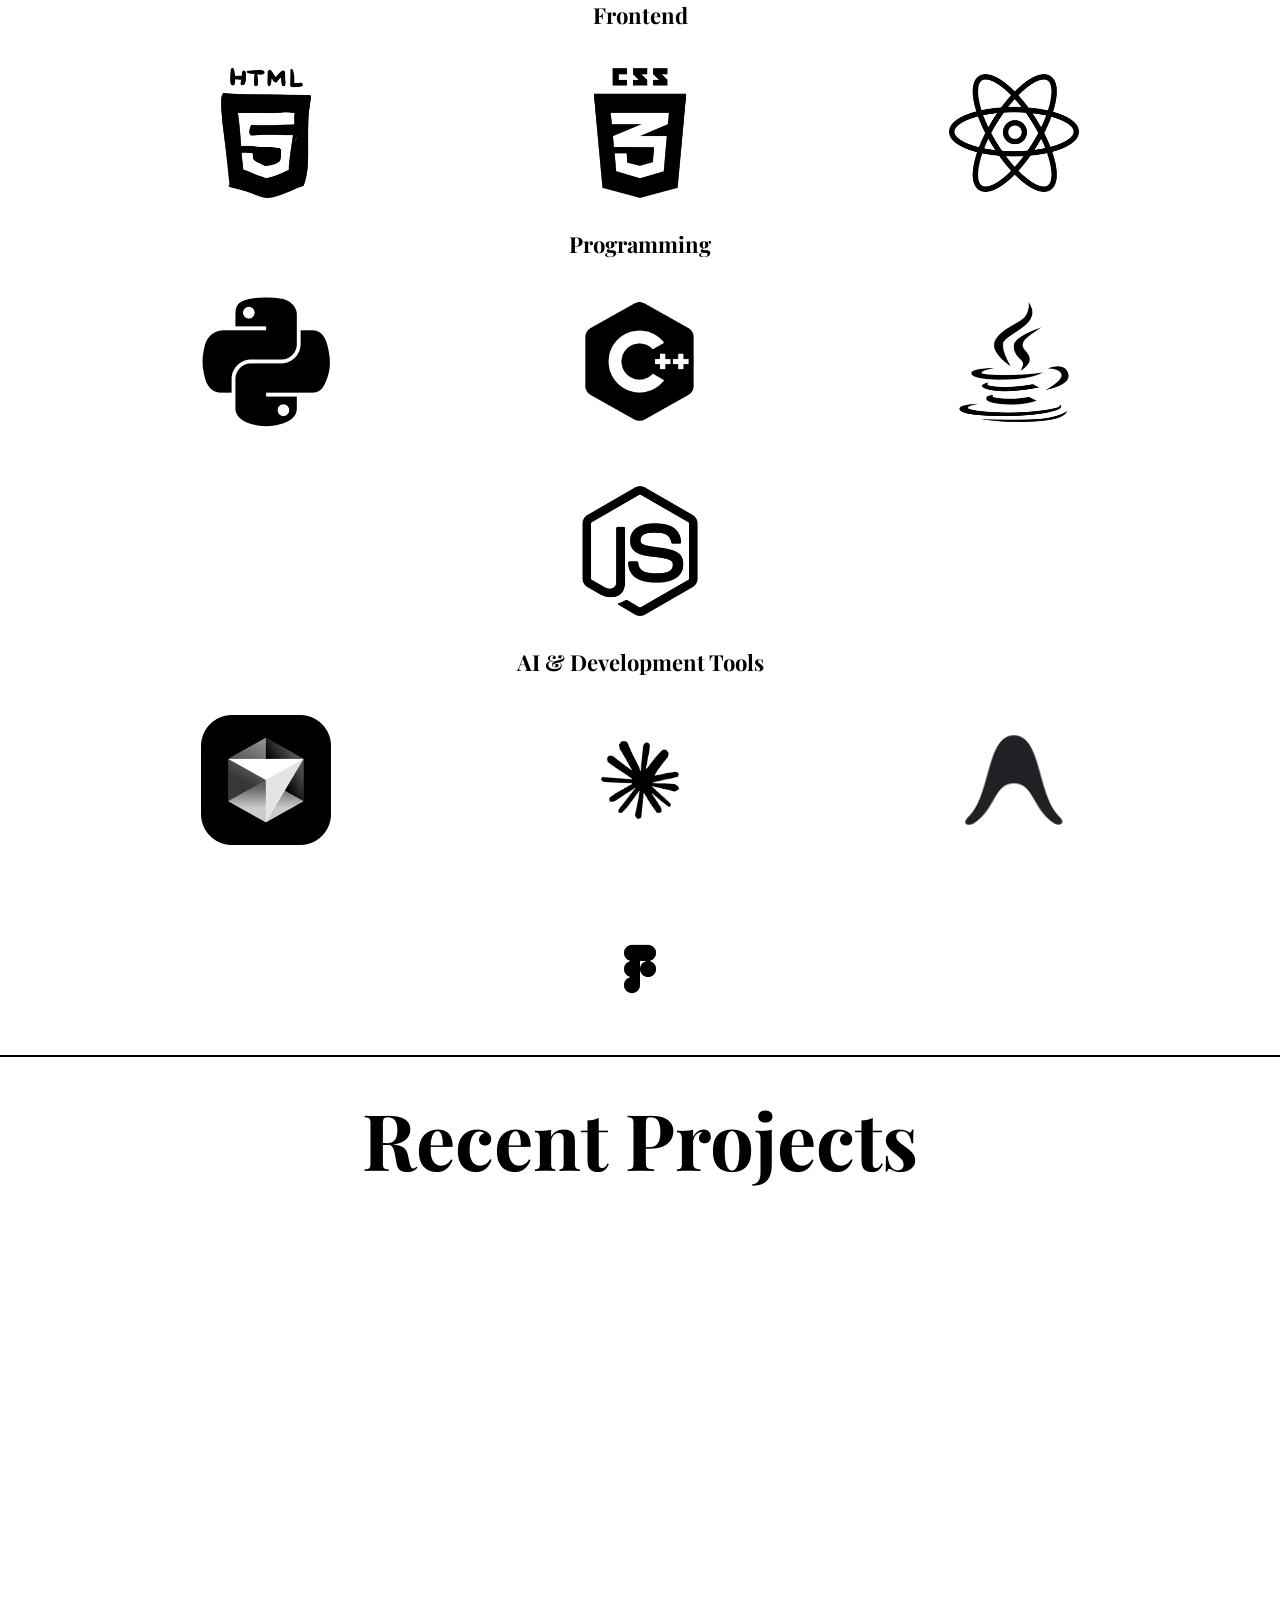
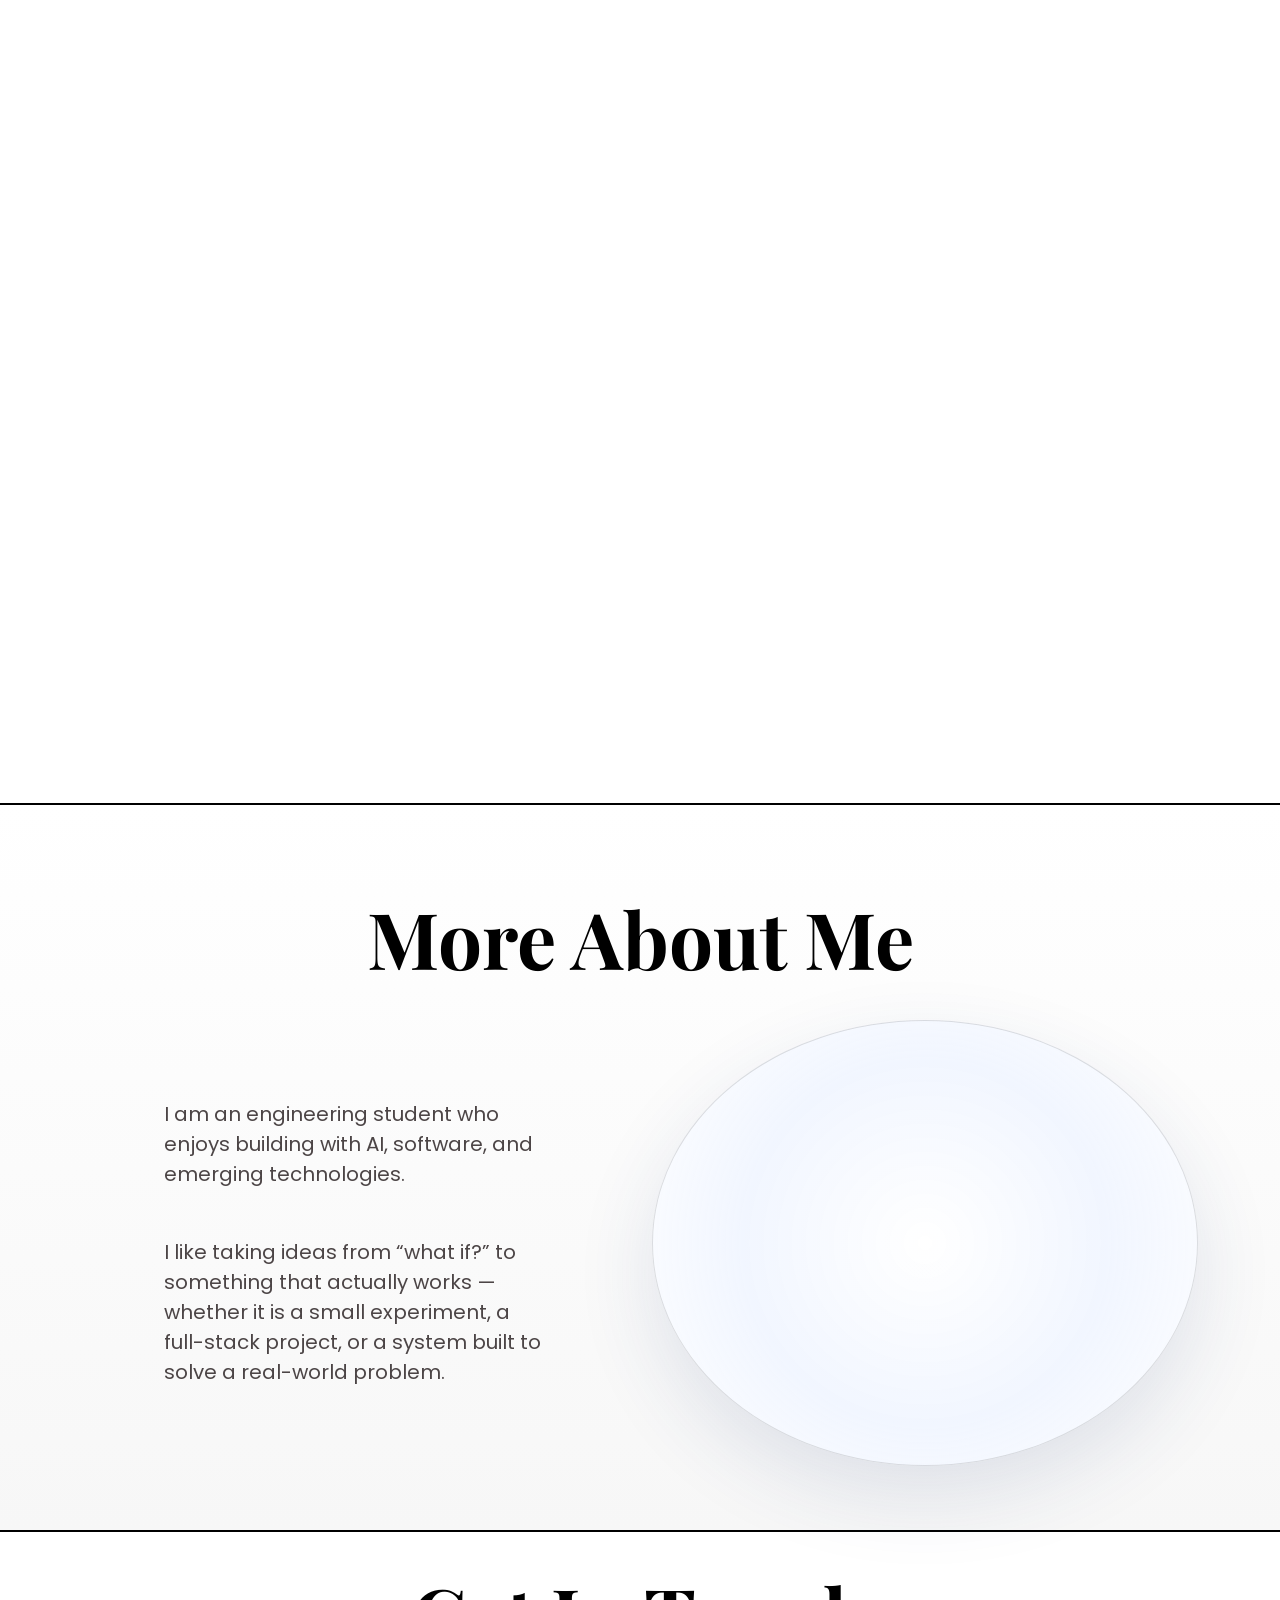
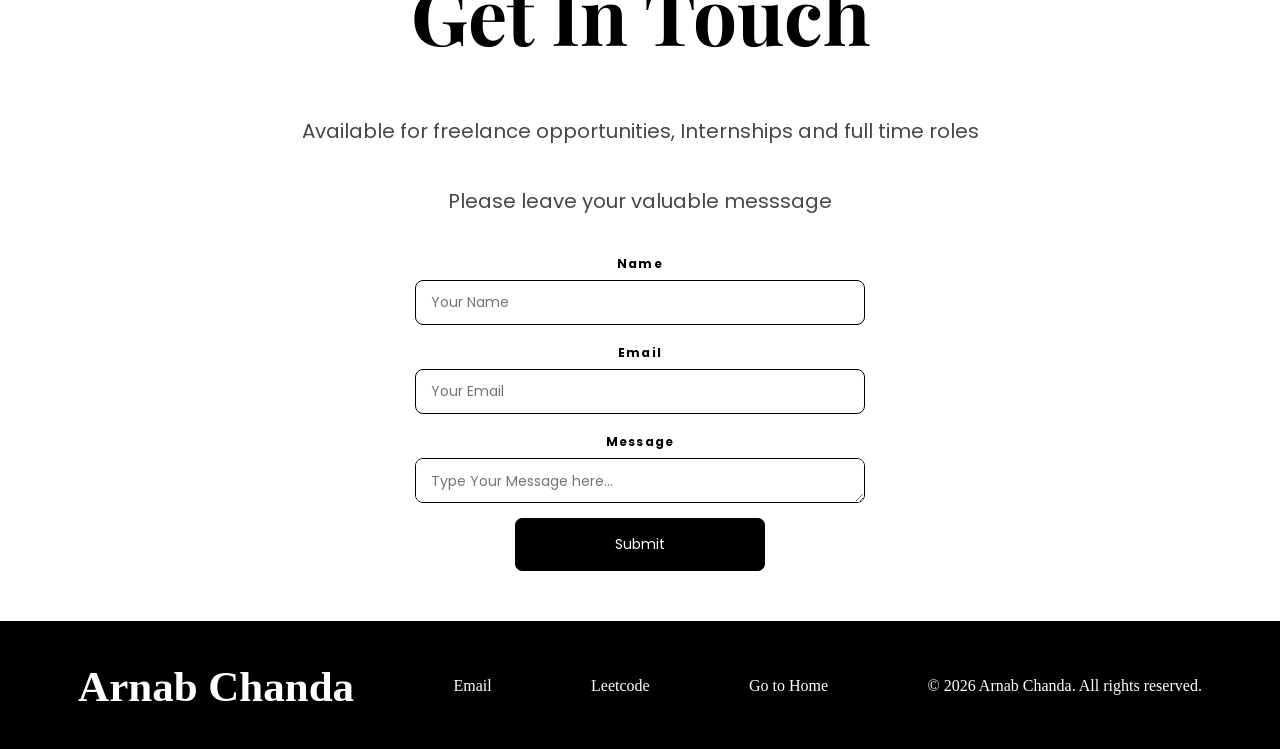
==== commit 05028613: "locaton globe feature is added" ====
--- a/index.html
+++ b/index.html
@@ -98,13 +98,13 @@
           /></a>
         </li>
         <li>
-          <a href="https://github.com/arnabastu" target="_blank"
+          <a href="mailto:arnabchanda475@gmail.com" target="_blank"
             ><img class="profiles email" src="images/email.png" alt="Email"
           /></a>
         </li>
         <li>
           <a href="https://www.instagram.com/wtfarnab/" target="_blank"
-            ><img class="profiles email" src="images/instagram.png" alt="Email"
+            ><img class="profiles email" src="images/instagram.png" alt="Instagram"
           /></a>
         </li>
       </ul>
@@ -166,7 +166,7 @@
               </p>
  
               <div class="project-tags">
-                <span>AI</span>
+                <span>Vision AI</span>
                 <span>API</span>
                 <span>Python</span>
               </div>
@@ -281,6 +281,23 @@
       </section>
     </main>
     <div class="separation1"></div>
+    <main class="global-showcase" id="global-showcase">
+      <div class="title"><h1>More About Me</h1></div>
+      <div class="globe-layout">
+        <div class="globe-copy">
+          <div class="aboutmecontant">I am an engineering student who enjoys building with AI, software, and emerging technologies.
+</div>
+          <div class="aboutmecontant">
+I like taking ideas from “what if?” to something that actually works — whether it is a small experiment, a full-stack project, or a system built to solve a real-world problem.
+</div>
+        </div>
+        <div class="globe-wrap">
+          ‎ ‎ ‎ ‎ ‎ ‎ ‎ ‎ ‎ ‎ ‎ ‎ ‎ ‎ <canvas id="globe-canvas" aria-label="Interactive globe"></canvas>
+          <span class="globe-label" id="guwahati-label" aria-hidden="true" style="color: black;">Guwahati</span>
+        </div>
+      </div>
+    </main>
+    <div class="separation1"></div>
     <main class="contactpage" id="contact">
       <div class="title"><h1>Get In Touch</h1></div>
       <div class="aboutmecontant">
@@ -291,9 +308,9 @@
         </div>
         <form id="contactForm" action="https://formspree.io/f/mppalrby" method="POST">
           <label for="name">Name</label>
-          <input class="contact" type="text" id="name" name="name" placeholder="eg. Ramesh" required>
+          <input class="contact" type="text" id="name" name="name" placeholder="Your Name" required>
           <label for="email">Email</label>
-          <input class="contact" type="email" id="email" name="email" placeholder="eg. ramesh123@gmail.com" required>
+          <input class="contact" type="email" id="email" name="email" placeholder="Your Email" required>
           <label for="message">Message</label>
           <textarea class="contact" id="message" name="message" placeholder="Type Your Message here..." required ></textarea>
           <div class="lastbuttom">
--- a/style.css
+++ b/style.css
@@ -617,6 +617,79 @@
     background-color: #242323e9;
     transition: all 0.3s ease;
 }
+
+.global-showcase {
+    padding: clamp(20px, 4vw, 60px) 0 clamp(30px, 5vw, 70px);
+    background: linear-gradient(180deg, #ffffff 0%, #f7f7f7 100%);
+    color: #000000;
+}
+
+.globe-layout {
+    display: grid;
+    grid-template-columns: minmax(0, 1fr) minmax(300px, 520px);
+    align-items: center;
+    gap: clamp(20px, 4vw, 60px);
+    max-width: 1200px;
+    margin: 0 auto;
+    padding: 0 clamp(20px, 5vw, 60px);
+    box-sizing: border-box;
+}
+
+.globe-copy {
+    display: flex;
+    flex-direction: column;
+    gap: 8px;
+    color: #000000;
+}
+
+.globe-wrap {
+    position: relative;
+    display: flex;
+    justify-content: center;
+    align-items: center;
+    width: min(100%, 520px);
+    margin: 0 auto;
+    padding: 12px;
+    border: 1.5px solid rgba(0, 0, 0, 0.12);
+    border-radius: 50%;
+    background: radial-gradient(circle at center, rgba(255,255,255,0.85) 0%, rgba(240,245,255,0.9) 52%, rgba(255,255,255,1) 100%);
+    box-shadow: 0 30px 80px rgba(38, 69, 122, 0.12);
+    transform: translateX(-8px);
+}
+
+#globe-canvas {
+    display: block;
+    width: min(100%, 420px);
+    height: min(100%, 420px);
+    aspect-ratio: 1;
+    border-radius: 50%;
+    background: transparent;
+    cursor: grab;
+    transform: translateX(-4px);
+}
+
+#globe-canvas:active {
+    cursor: grabbing;
+}
+
+.globe-label {
+    position: absolute;
+    z-index: 1;
+    position-anchor: --cobe-guwahati;
+    bottom: anchor(top);
+    left: anchor(center);
+    color: #1f4fbd;
+    font-size: 0.78rem;
+    font-weight: 700;
+    line-height: 1;
+    pointer-events: none;
+    text-shadow: 0 1px 3px rgba(255, 255, 255, 0.95);
+    margin-bottom: 4px;
+    transform: translateX(-50%);
+    white-space: nowrap;
+    opacity: var(--cobe-visible-guwahati, 0);
+}
+
 @media (min-width: 1024px) {
     .hamburger {
         display: none;
@@ -635,6 +708,27 @@
 }
 
 @media (max-width: 1023px) {
+    .globe-layout {
+        grid-template-columns: 1fr;
+        gap: 20px;
+        padding: 0 20px;
+    }
+
+    .globe-copy {
+        align-items: center;
+        text-align: center;
+    }
+
+    .globe-wrap {
+        width: min(80vw, 360px);
+        padding: 10px;
+    }
+
+    #globe-canvas {
+        width: min(100%, 300px);
+        height: min(100%, 300px);
+    }
+
     nav {
         padding: 15px 20px;
         gap: 0;
@@ -845,6 +939,25 @@
         font-size: 11px;
         padding: 10px 14px;
     }
+    .global-showcase {
+        padding-top: 24px;
+    }
+    .globe-layout {
+        gap: 16px;
+        padding: 0 16px;
+    }
+    .globe-copy .aboutmecontant {
+        padding: 8px 12px;
+        font-size: clamp(13px, 2.5vw, 16px);
+    }
+    .globe-wrap {
+        width: min(72vw, 290px);
+        padding: 8px;
+    }
+    #globe-canvas {
+        width: min(100%, 240px);
+        height: min(100%, 240px);
+    }
     .separation {
         position: sticky;
         top: 63.6px;
@@ -1019,6 +1132,20 @@
 body.dark-mode img {
     filter: invert(100%);
 }
+body.dark-mode .global-showcase {
+    background: #000000;
+    color: #ffffff;
+}
+body.dark-mode .global-showcase .globe-copy,
+body.dark-mode .global-showcase .title,
+body.dark-mode .global-showcase .title h1,
+body.dark-mode .global-showcase .aboutmecontant {
+    color: #ffffff !important;
+}
+body.dark-mode .global-showcase #globe-canvas,
+body.dark-mode .global-showcase .globe-wrap {
+    filter: none !important;
+}
 .myphoto,
 .projects-section img,
 .project-section img {
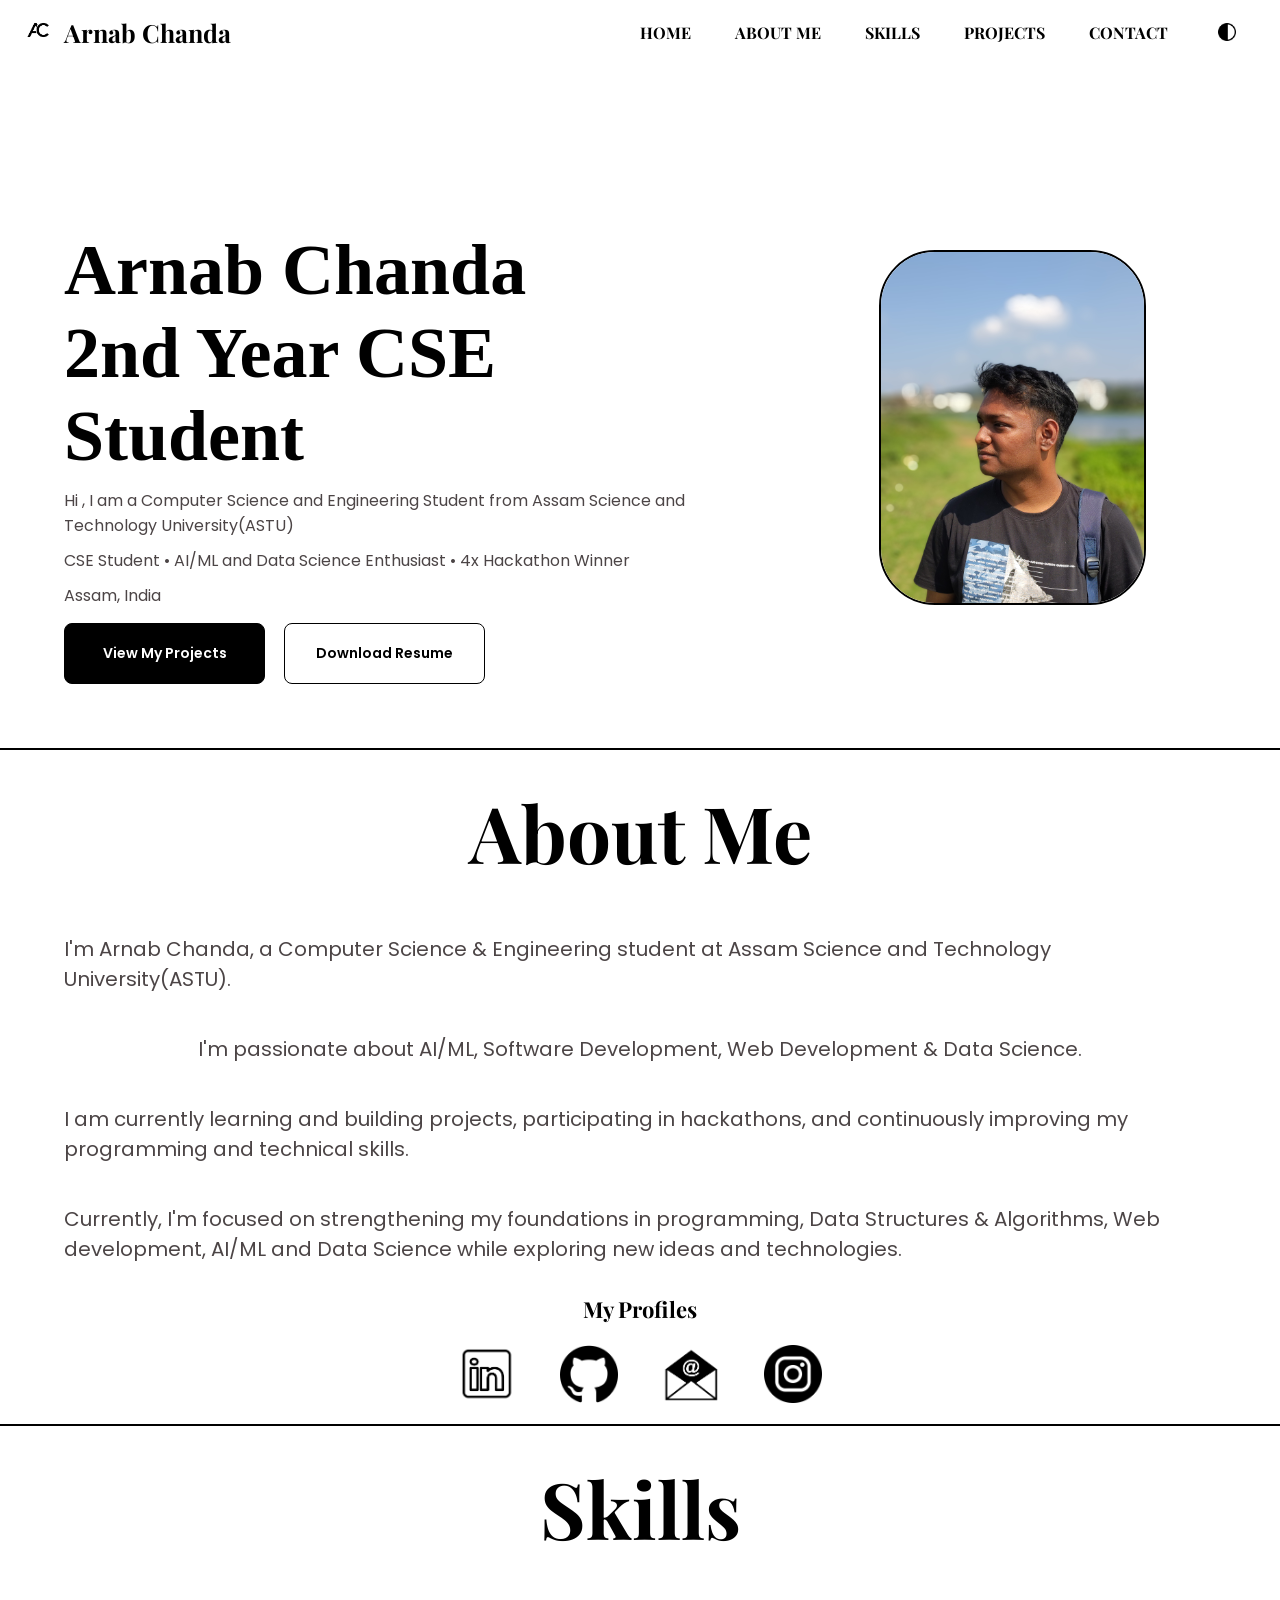
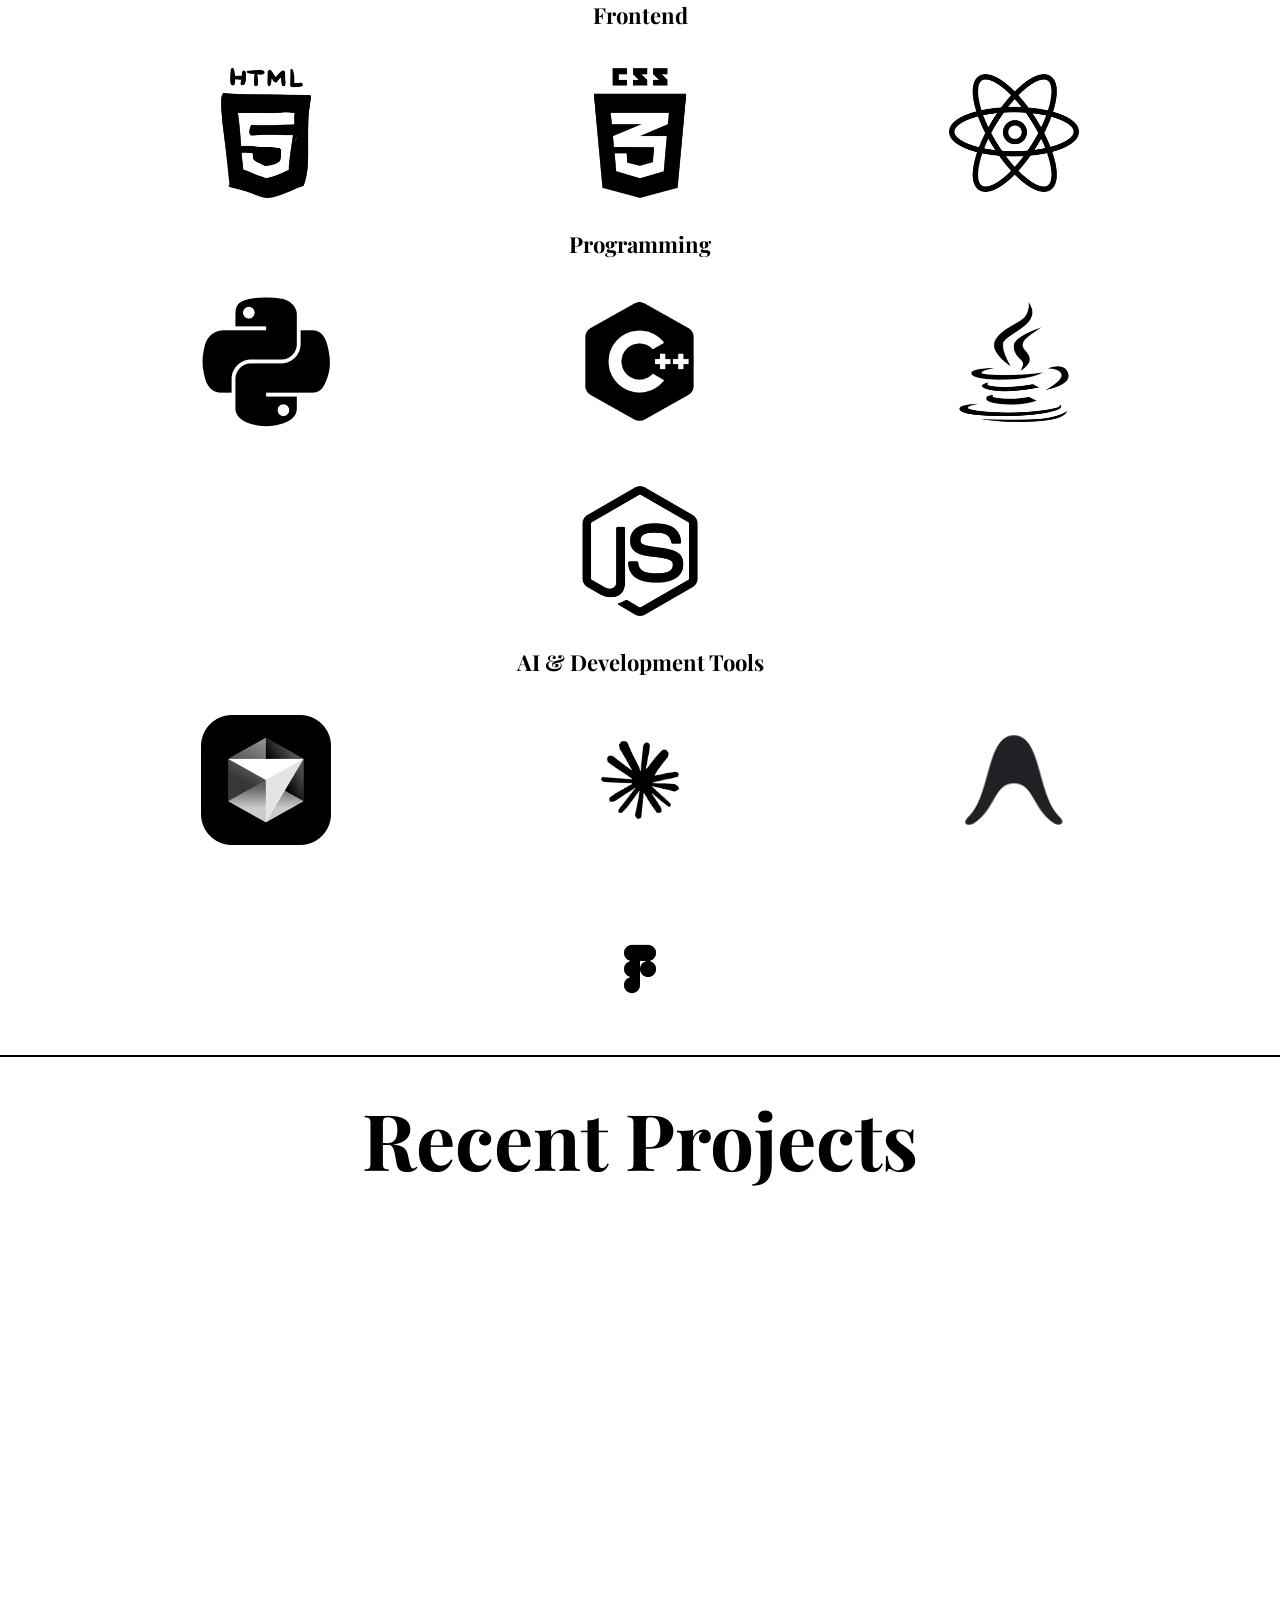
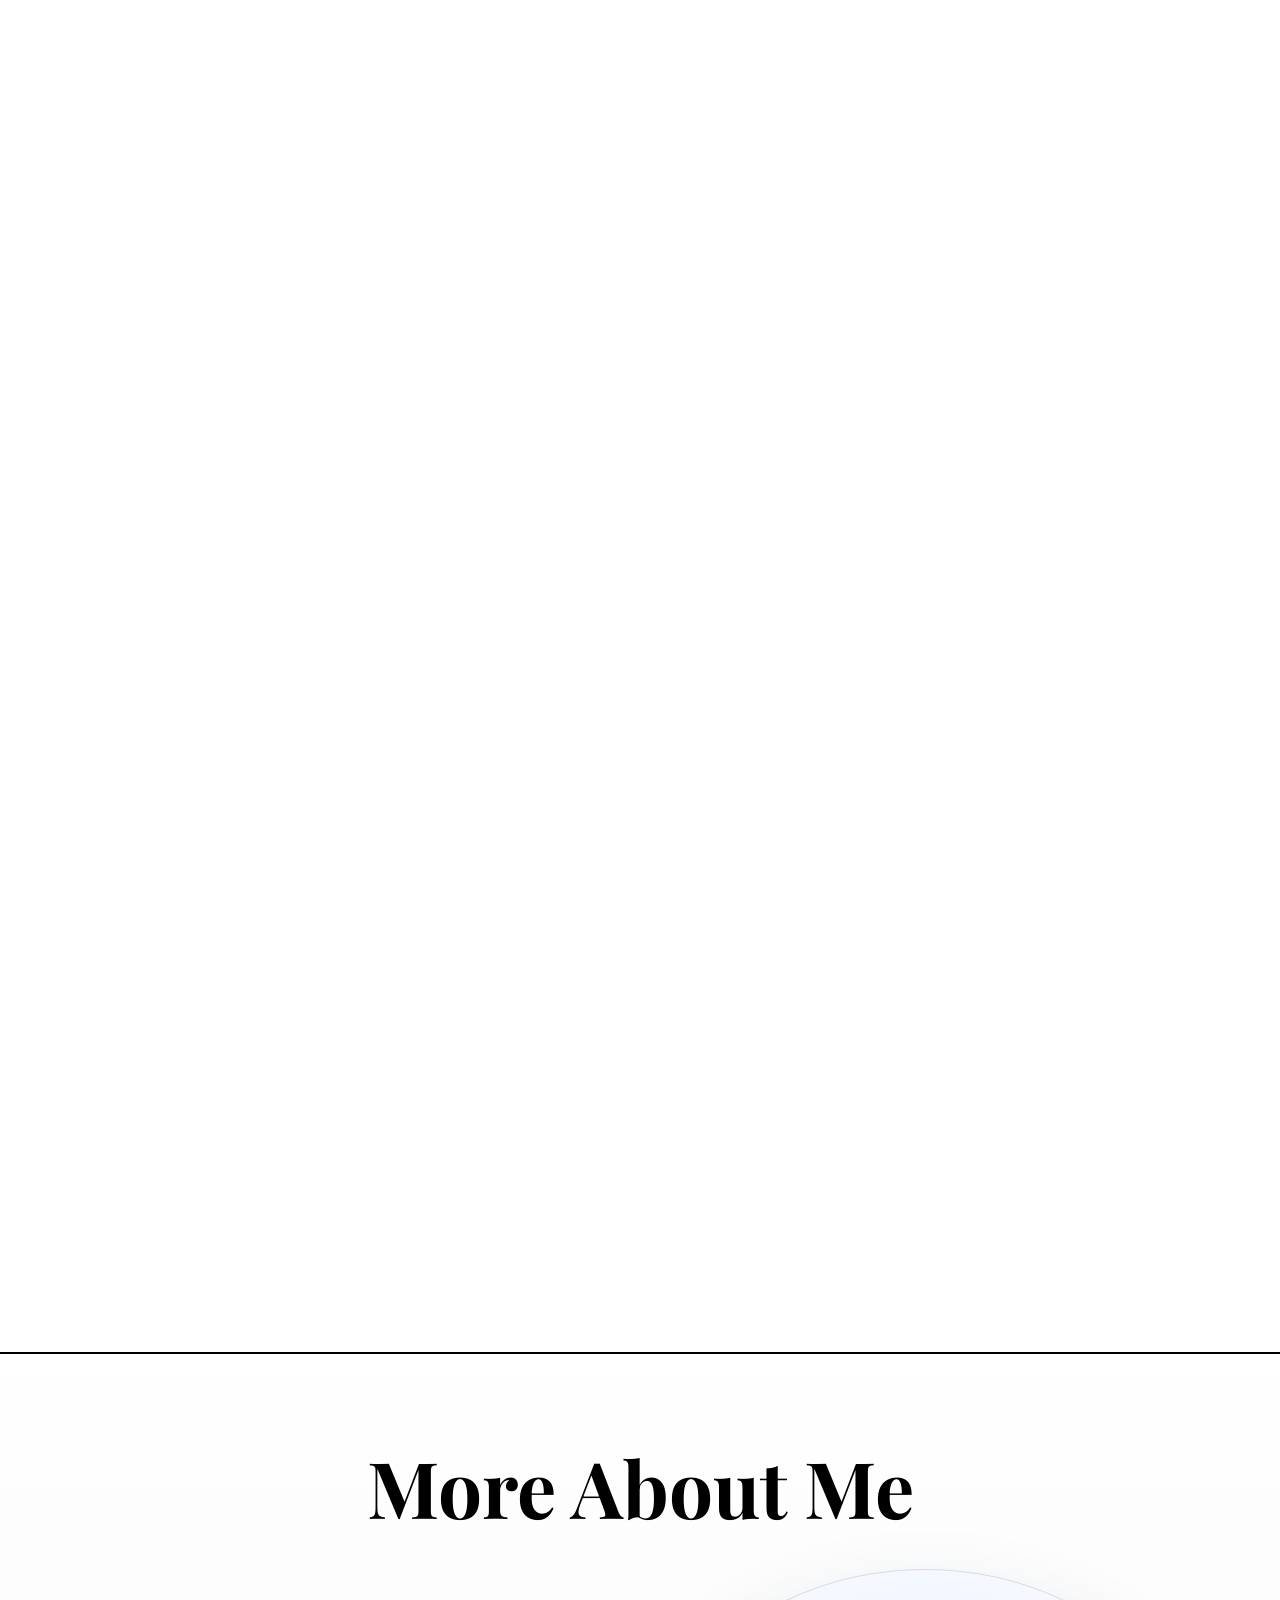
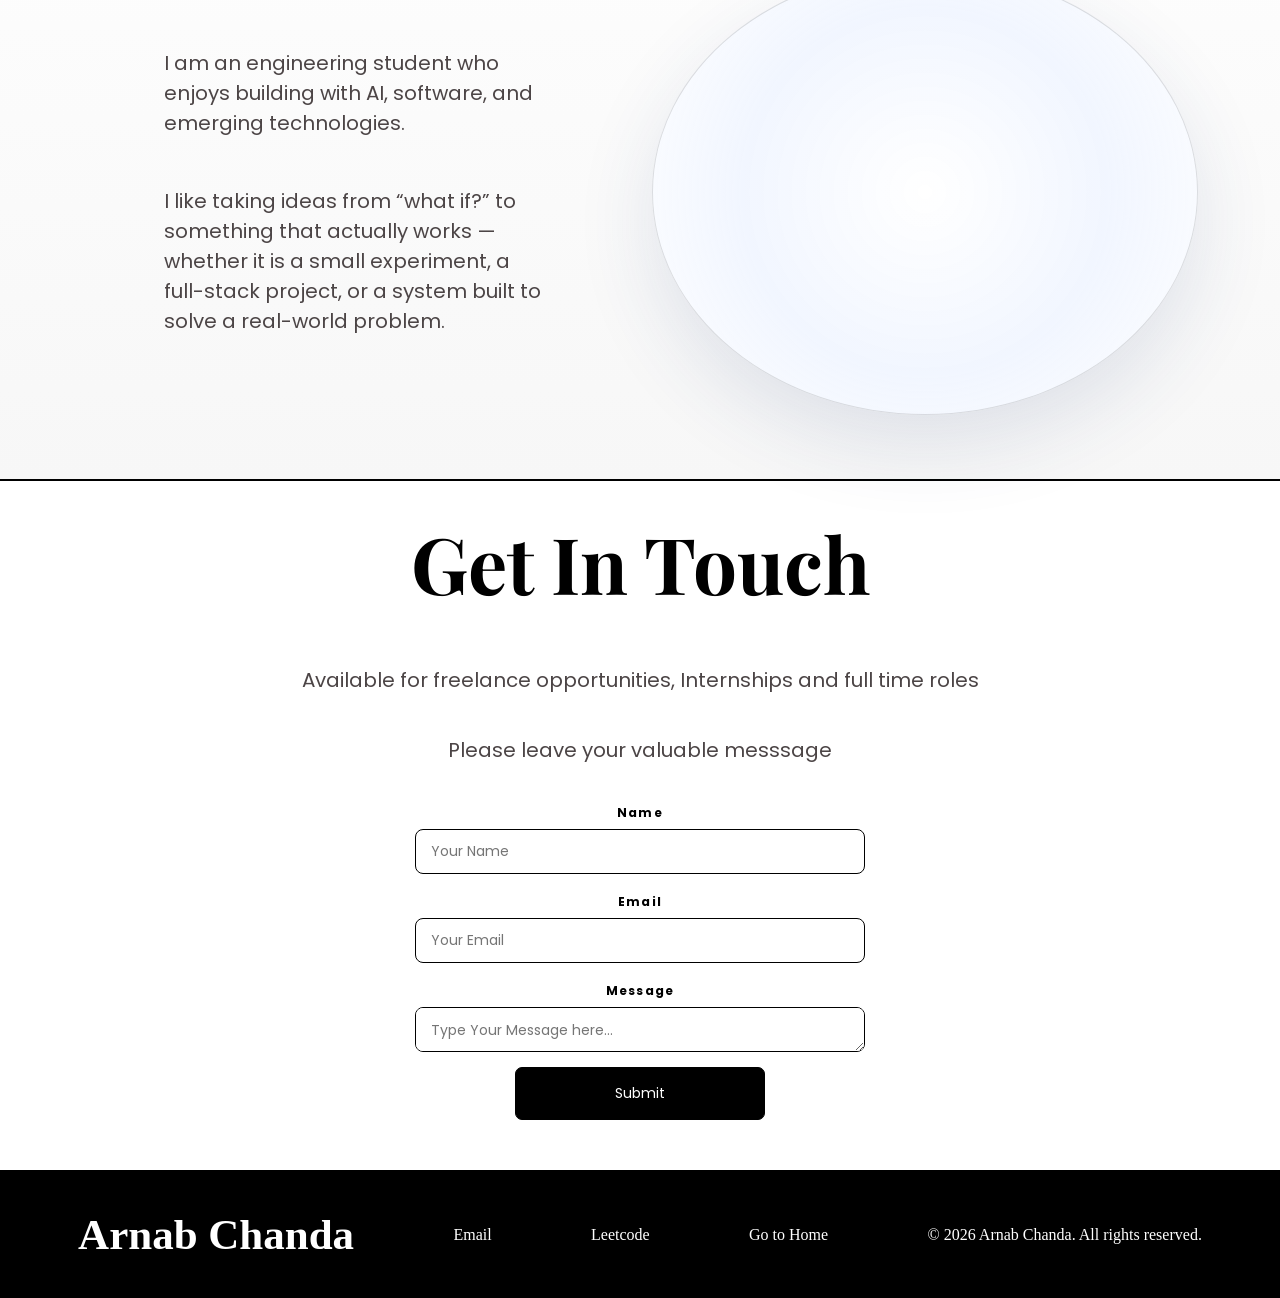
==== commit 6edc45e8: "added some of the recent project" ====
--- a/index.html
+++ b/index.html
@@ -155,6 +155,65 @@
         <div class="projects-grid">
           <article class="project-card">
             <div class="project-image">
+              <img src="images/tacs.jpg" alt="Thermal Adaptive Cooling System" />
+            </div>
+ 
+            <div class="project-content">
+              <h3 style="font-weight: bolder">Thermal Adaptive Cooling System - TACS</h3>
+ 
+              <p>
+                An adaptive cooling system for AI Data Centers which uses both Liquid & Air to cool the GPUs , CPUs and TPUs because Traditional
+                cooling systems 24/7 but the our system works when we need this using sensor data.
+              </p>
+ 
+              <div class="project-tags">
+                <span>ESP32</span>
+                <span>SENSORS</span>
+                <span>StreamLit</span>
+              </div>
+ 
+              <a
+                href="https://github.com/arnabastu/TACS"
+                class="project-button"
+                target="_blank" style="margin-top: 25px;"
+              >
+                GITHUB ↗
+
+              </a>
+            </div>
+          </article>
+          <article class="project-card">
+            <div class="project-image">
+              <img src="images/breachguard.png" alt="Thermal Adaptive Cooling System" />
+            </div>
+ 
+            <div class="project-content">
+              <h3 style="font-weight: bolder">Breach Guard</h3>
+ 
+              <p>
+                A full-stack cybersecurity web application that checks if your email 
+              or password has been exposed in data breaches using secure k-anonymity 
+              protocols and the LeakCheck API.
+              </p>
+ 
+              <div class="project-tags">
+                <span>Email Leak</span>
+                <span>Password Leak</span>
+                <span>Python</span>
+              </div>
+ 
+              <a
+                href="https://breach-guard-rh23.onrender.com/"
+                class="project-button"
+                target="_blank" style="margin-top: 25px;"
+              >
+                LIVE ↗
+
+              </a>
+            </div>
+          </article>
+          <article class="project-card">
+            <div class="project-image">
               <img src="images/krishi.png" alt="Krishi EYE" />
             </div>
  
@@ -176,8 +235,8 @@
                 class="project-button"
                 target="_blank"
               >
-                GITHUB
-                <span style="color: white;">↗</span>
+                GITHUB ↗
+
               </a>
             </div>
           </article>
@@ -209,8 +268,8 @@
                 class="project-button"
                 target="_blank"
               >
-                GITHUB
-                <span style="color: white;">↗</span>
+                GITHUB ↗
+
               </a>
             </div>
           </article>
@@ -241,8 +300,8 @@
                 class="project-button"
                 target="_blank"
               >
-                GITHUB
-                <span style="color: white;">↗</span>
+                GITHUB ↗
+
               </a>
             </div>
           </article>
@@ -272,8 +331,8 @@
                 class="project-button"
                 target="_blank" style="margin-top: 25px;"
               >
-                GITHUB
-                <span style="color: white;">↗</span>
+                GITHUB ↗
+
               </a>
             </div>
           </article>
@@ -292,7 +351,7 @@
 </div>
         </div>
         <div class="globe-wrap">
-          ‎ ‎ ‎ ‎ ‎ ‎ ‎ ‎ ‎ ‎ ‎ ‎ ‎ ‎ <canvas id="globe-canvas" aria-label="Interactive globe"></canvas>
+          ‎ ‎ ‎ ‎ ‎  ‎ ‎ ‎ ‎ ‎ ‎ ‎ <canvas id="globe-canvas" aria-label="Interactive globe"></canvas>
           <span class="globe-label" id="guwahati-label" aria-hidden="true" style="color: black;">Guwahati</span>
         </div>
       </div>
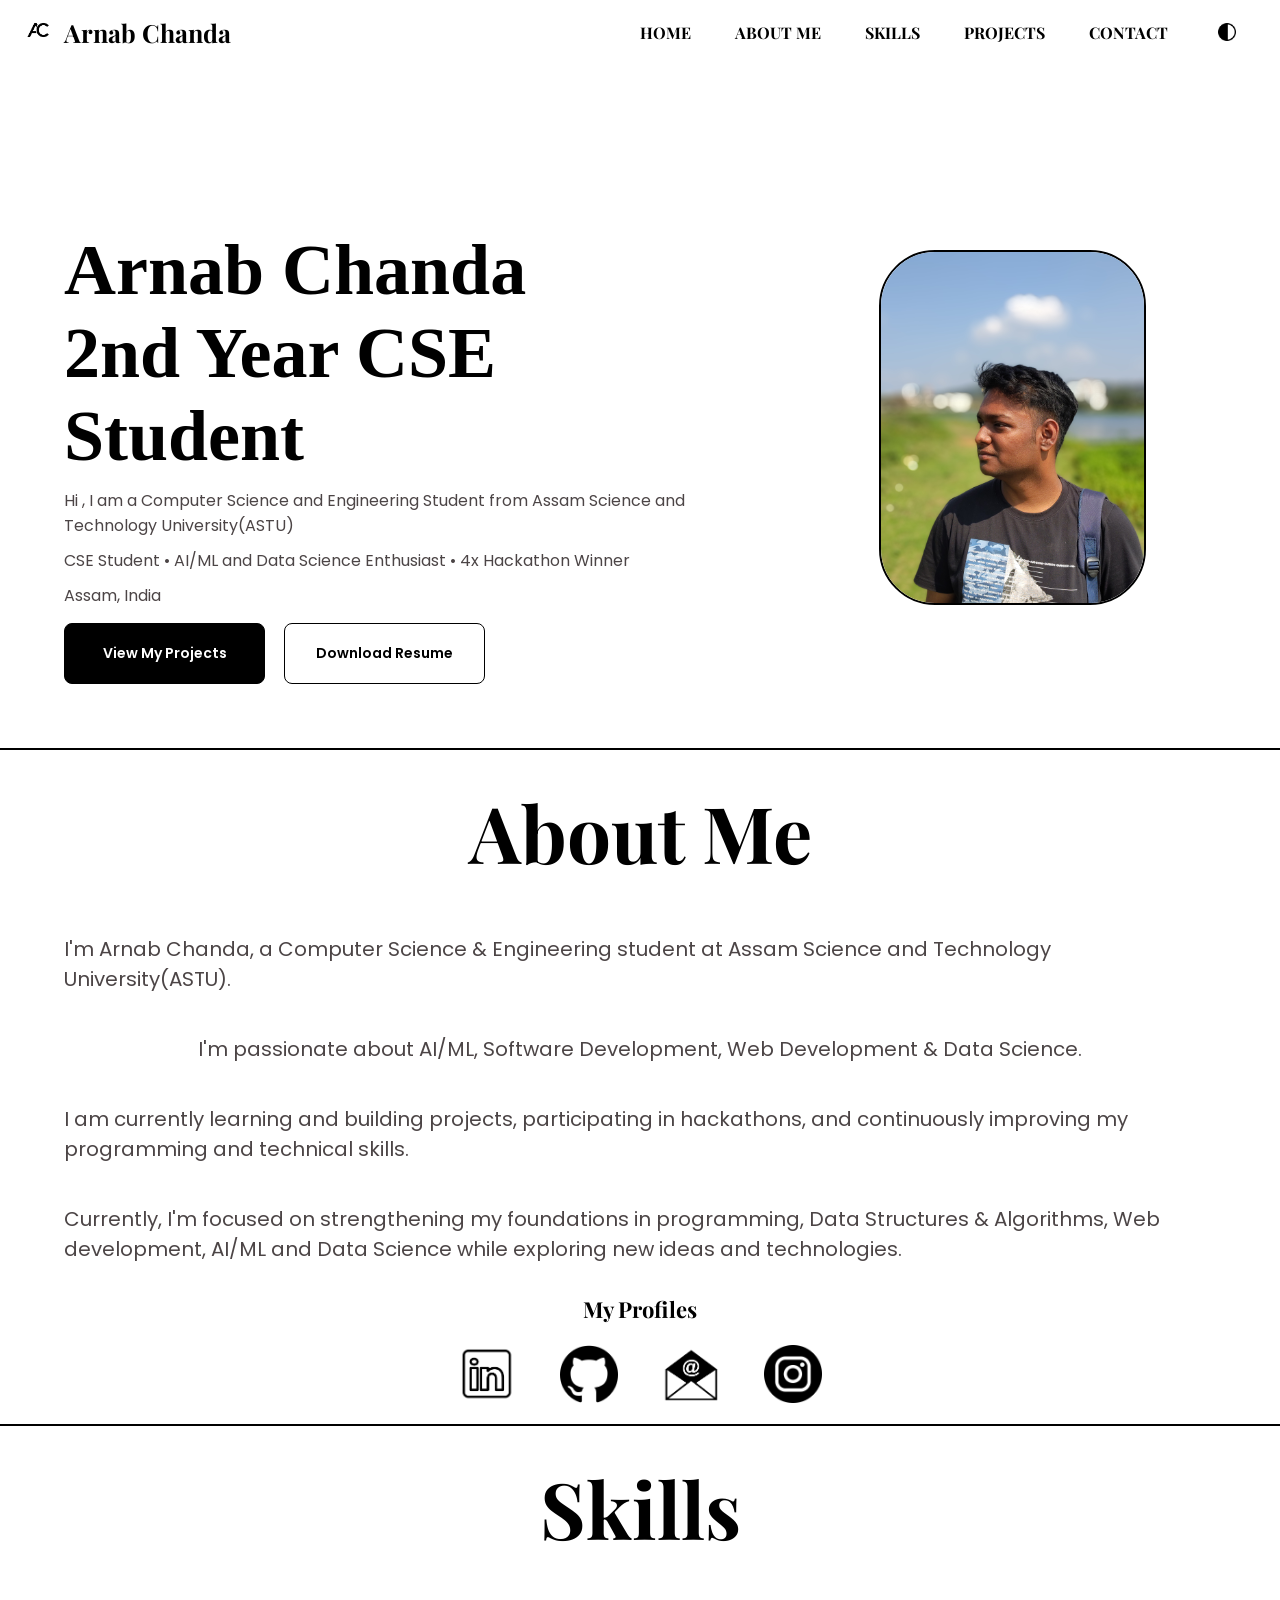
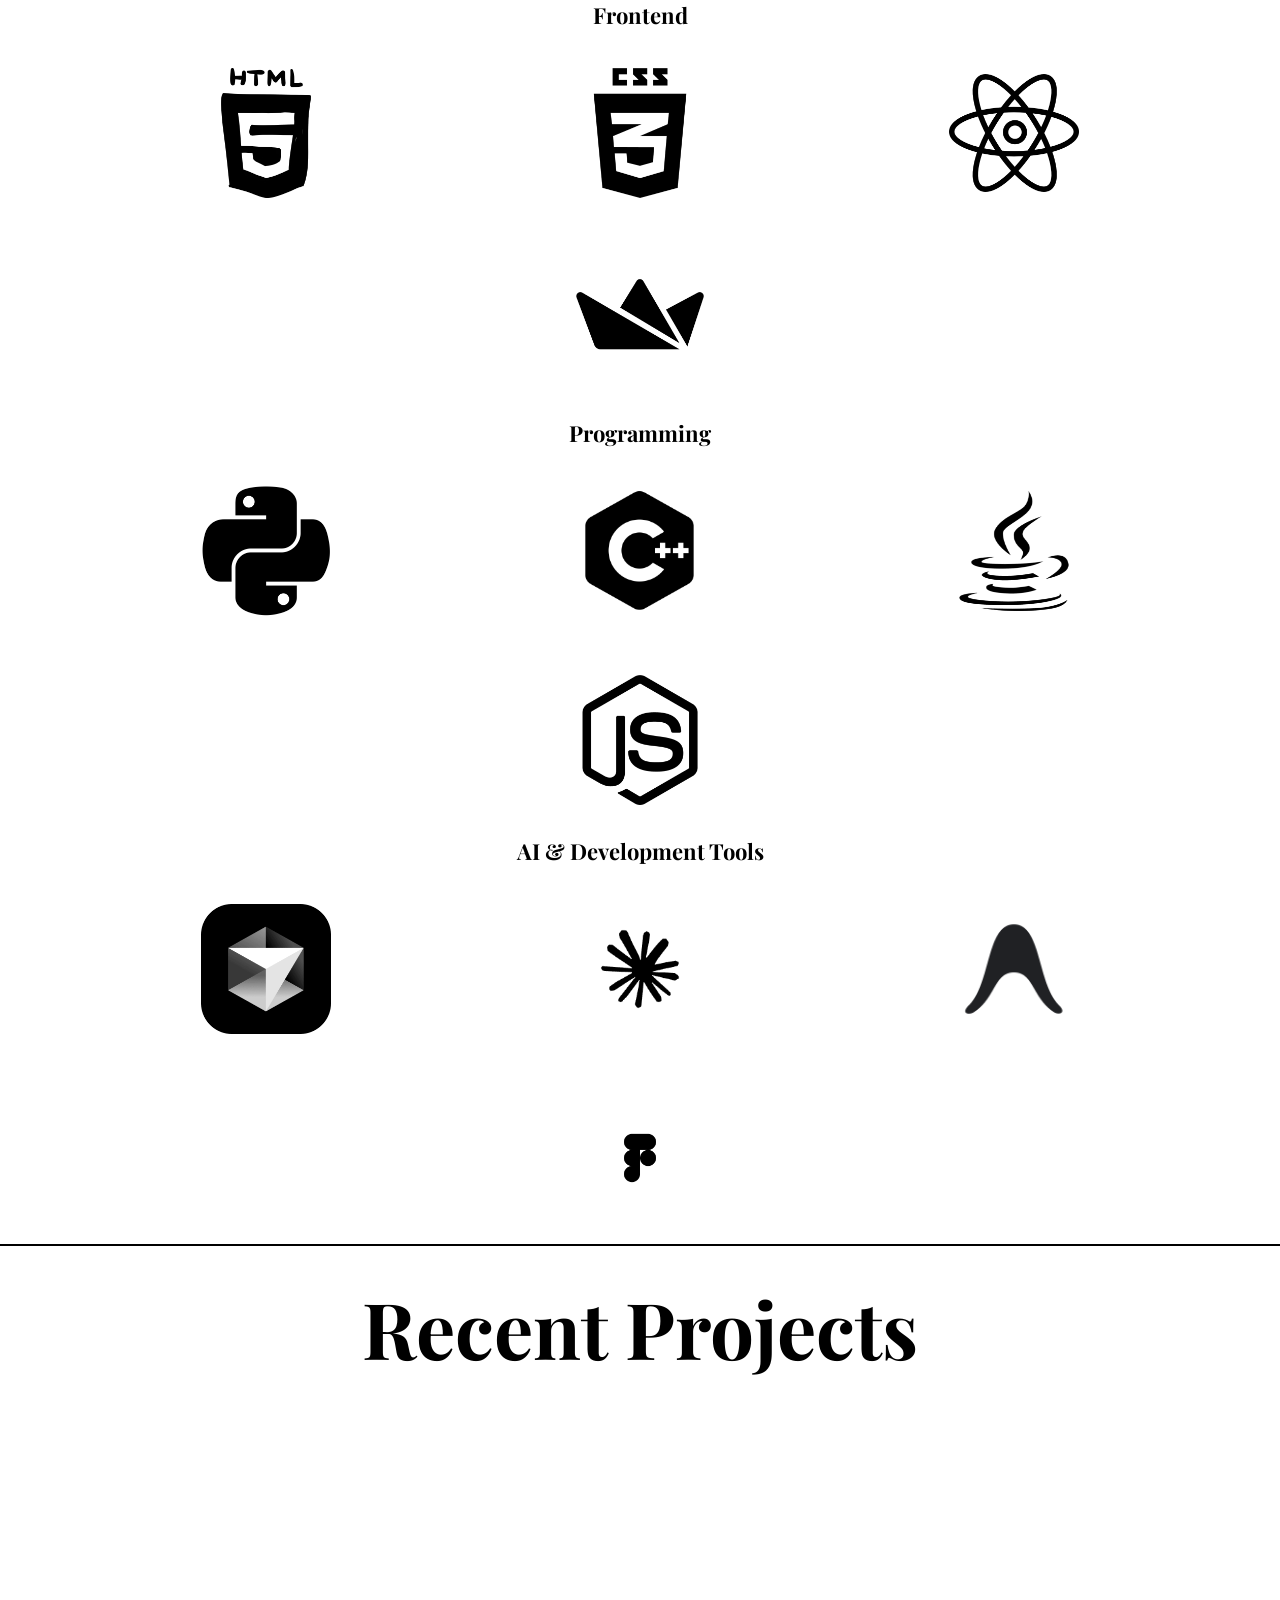
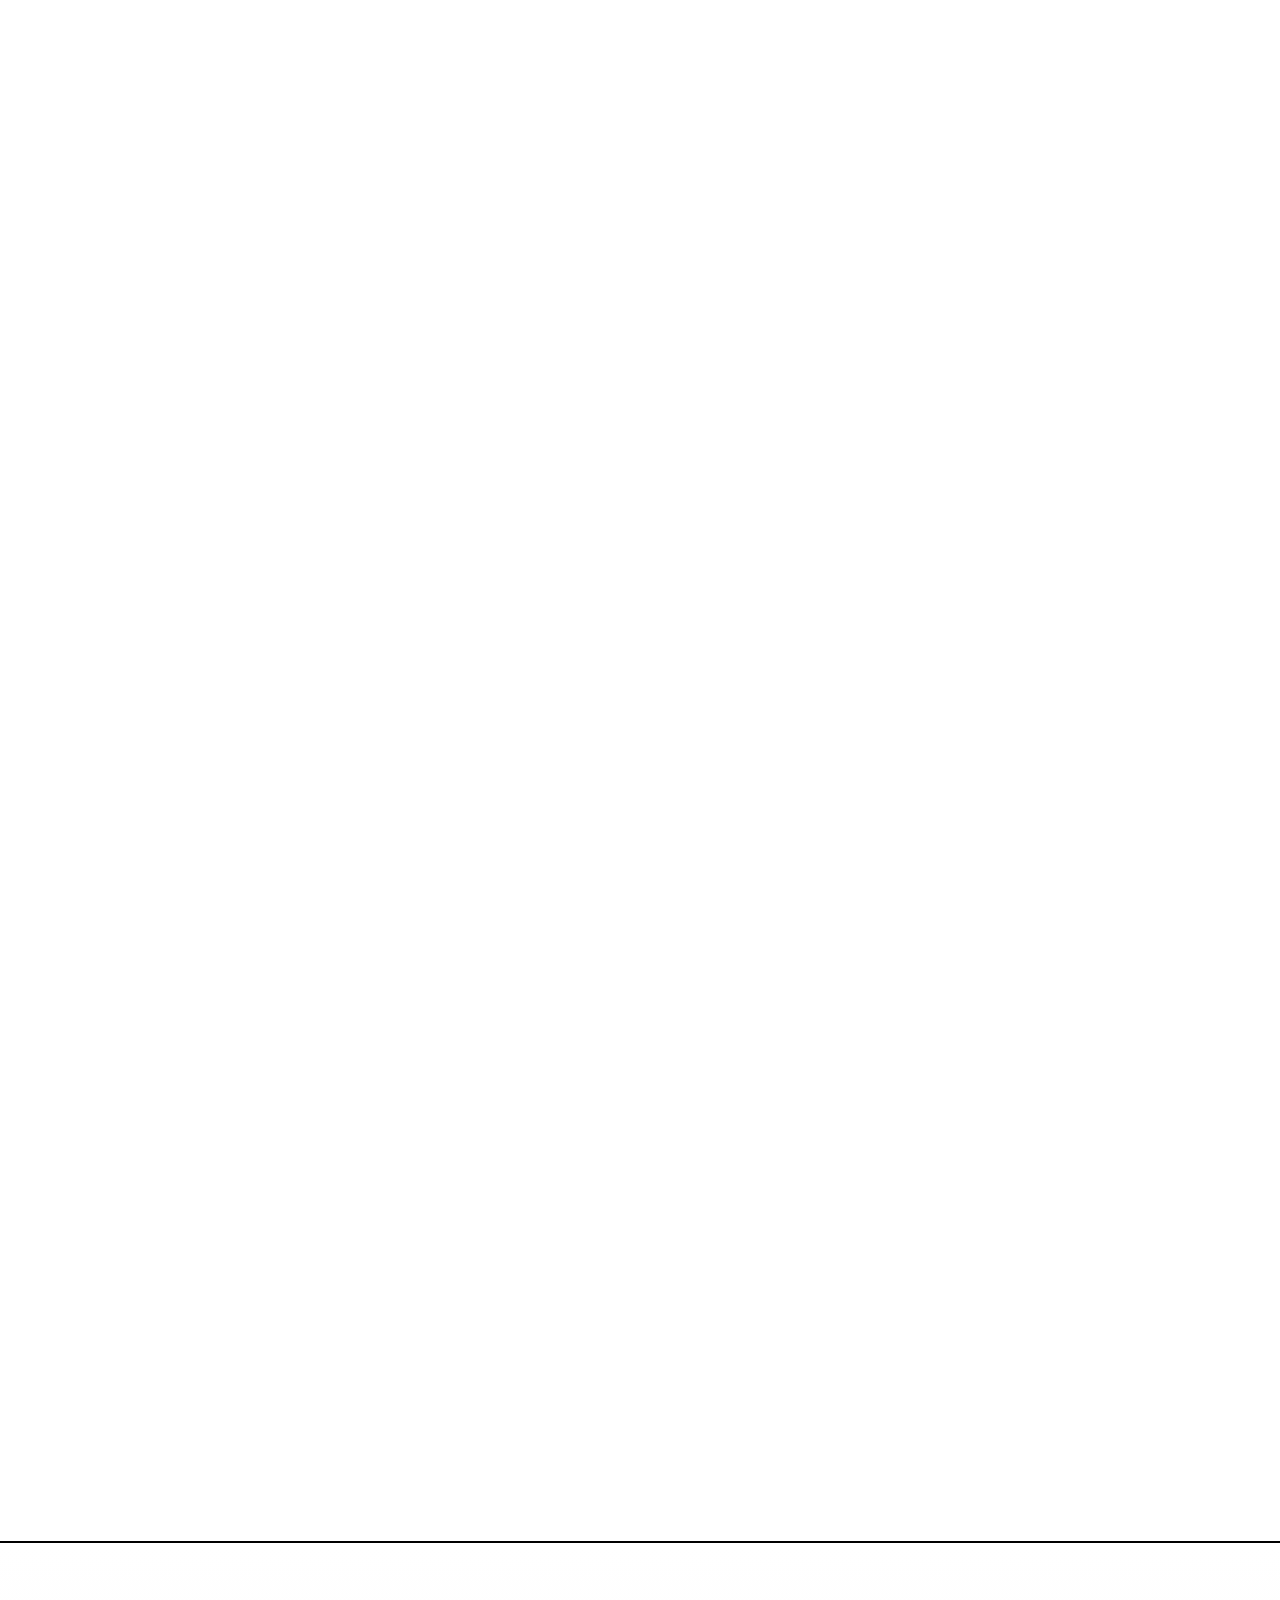
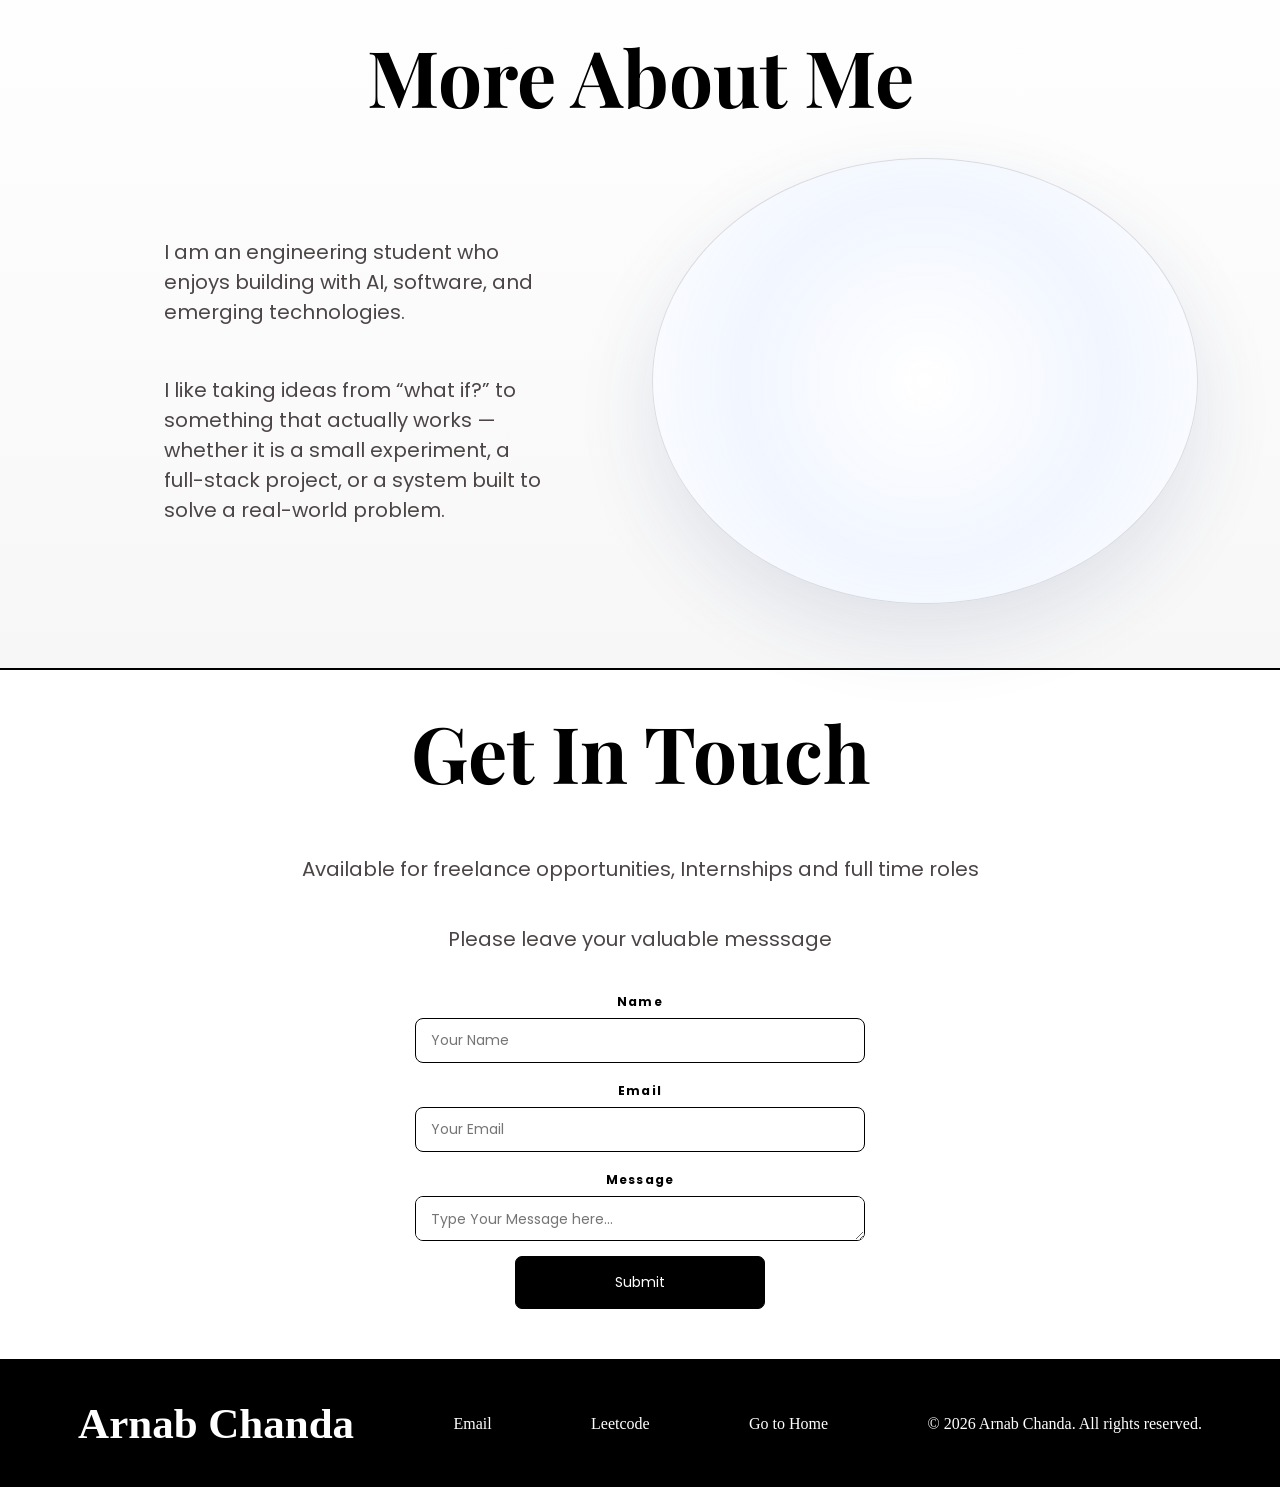
==== commit 68cd5719: "added some new skills" ====
--- a/index.html
+++ b/index.html
@@ -119,6 +119,7 @@
         <li>
           <img class="skill" src="images/react.png" alt="React" style="border-radius: 15px;">
         </li>
+        <li><img class="skill" src="images/streamlit.png" alt="Streamlit" ></li>
       </ul>
       <div class="getconnected">Programming</div>
       <ul>
@@ -162,8 +163,7 @@
               <h3 style="font-weight: bolder">Thermal Adaptive Cooling System - TACS</h3>
  
               <p>
-                An adaptive cooling system for AI Data Centers which uses both Liquid & Air to cool the GPUs , CPUs and TPUs because Traditional
-                cooling systems 24/7 but the our system works when we need this using sensor data.
+                An adaptive cooling system for AI Data Centers which uses both Liquid & Air to cool the GPUs , CPUs and TPUs because Traditional cooling systems 24/7 but the our system works when we need this using sensor data.
               </p>
  
               <div class="project-tags">
